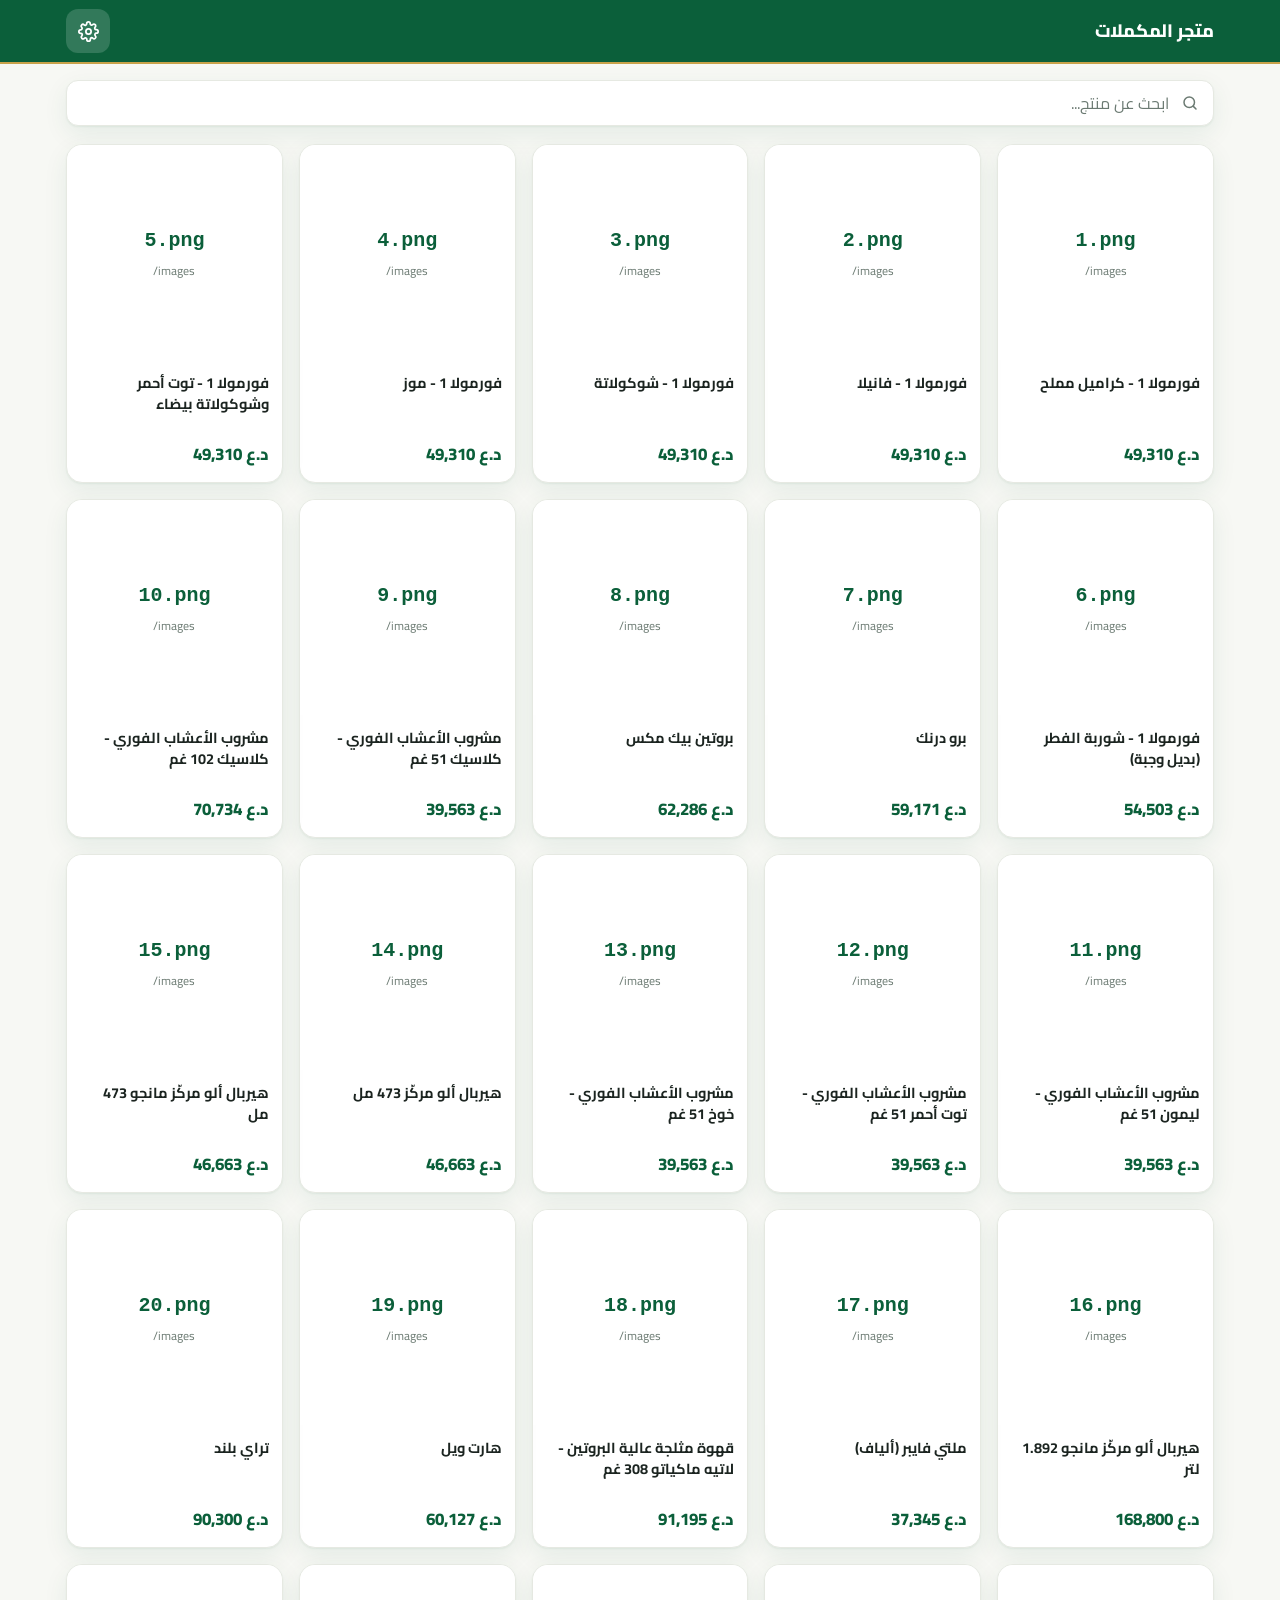
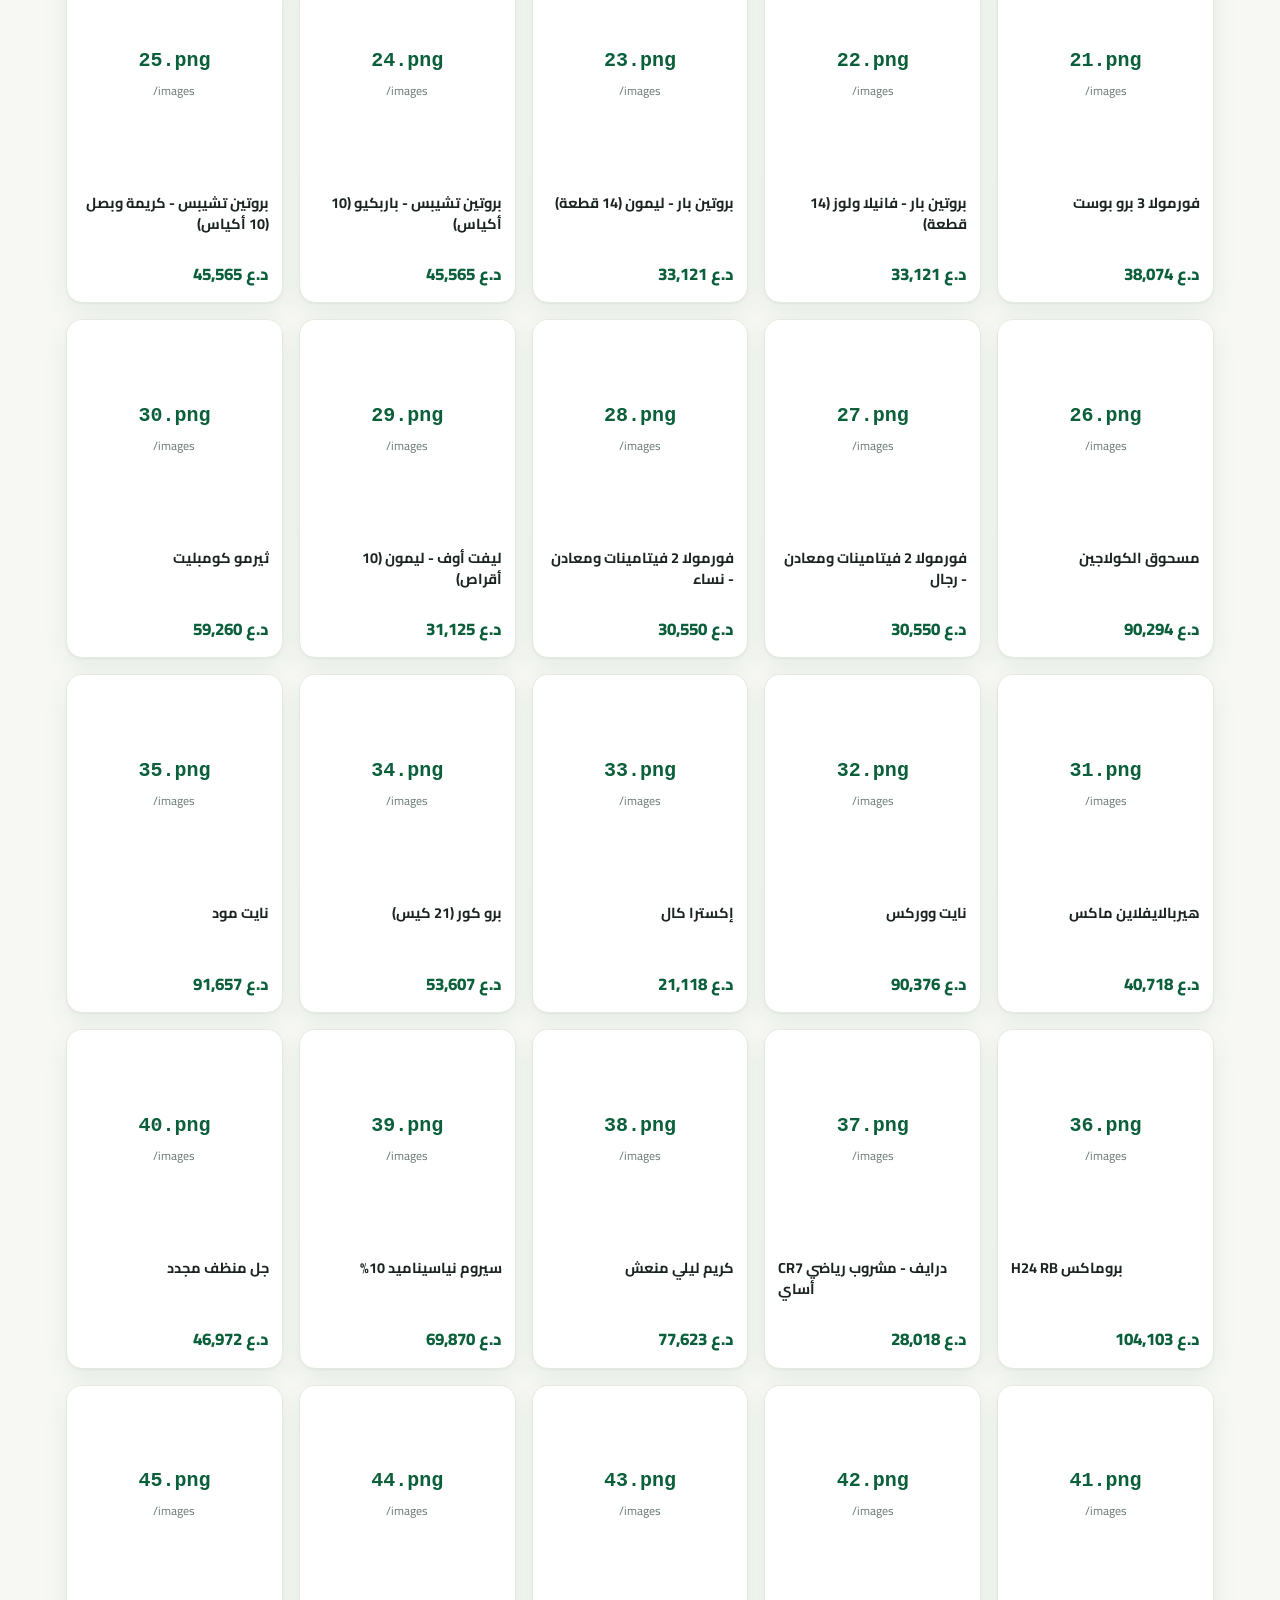
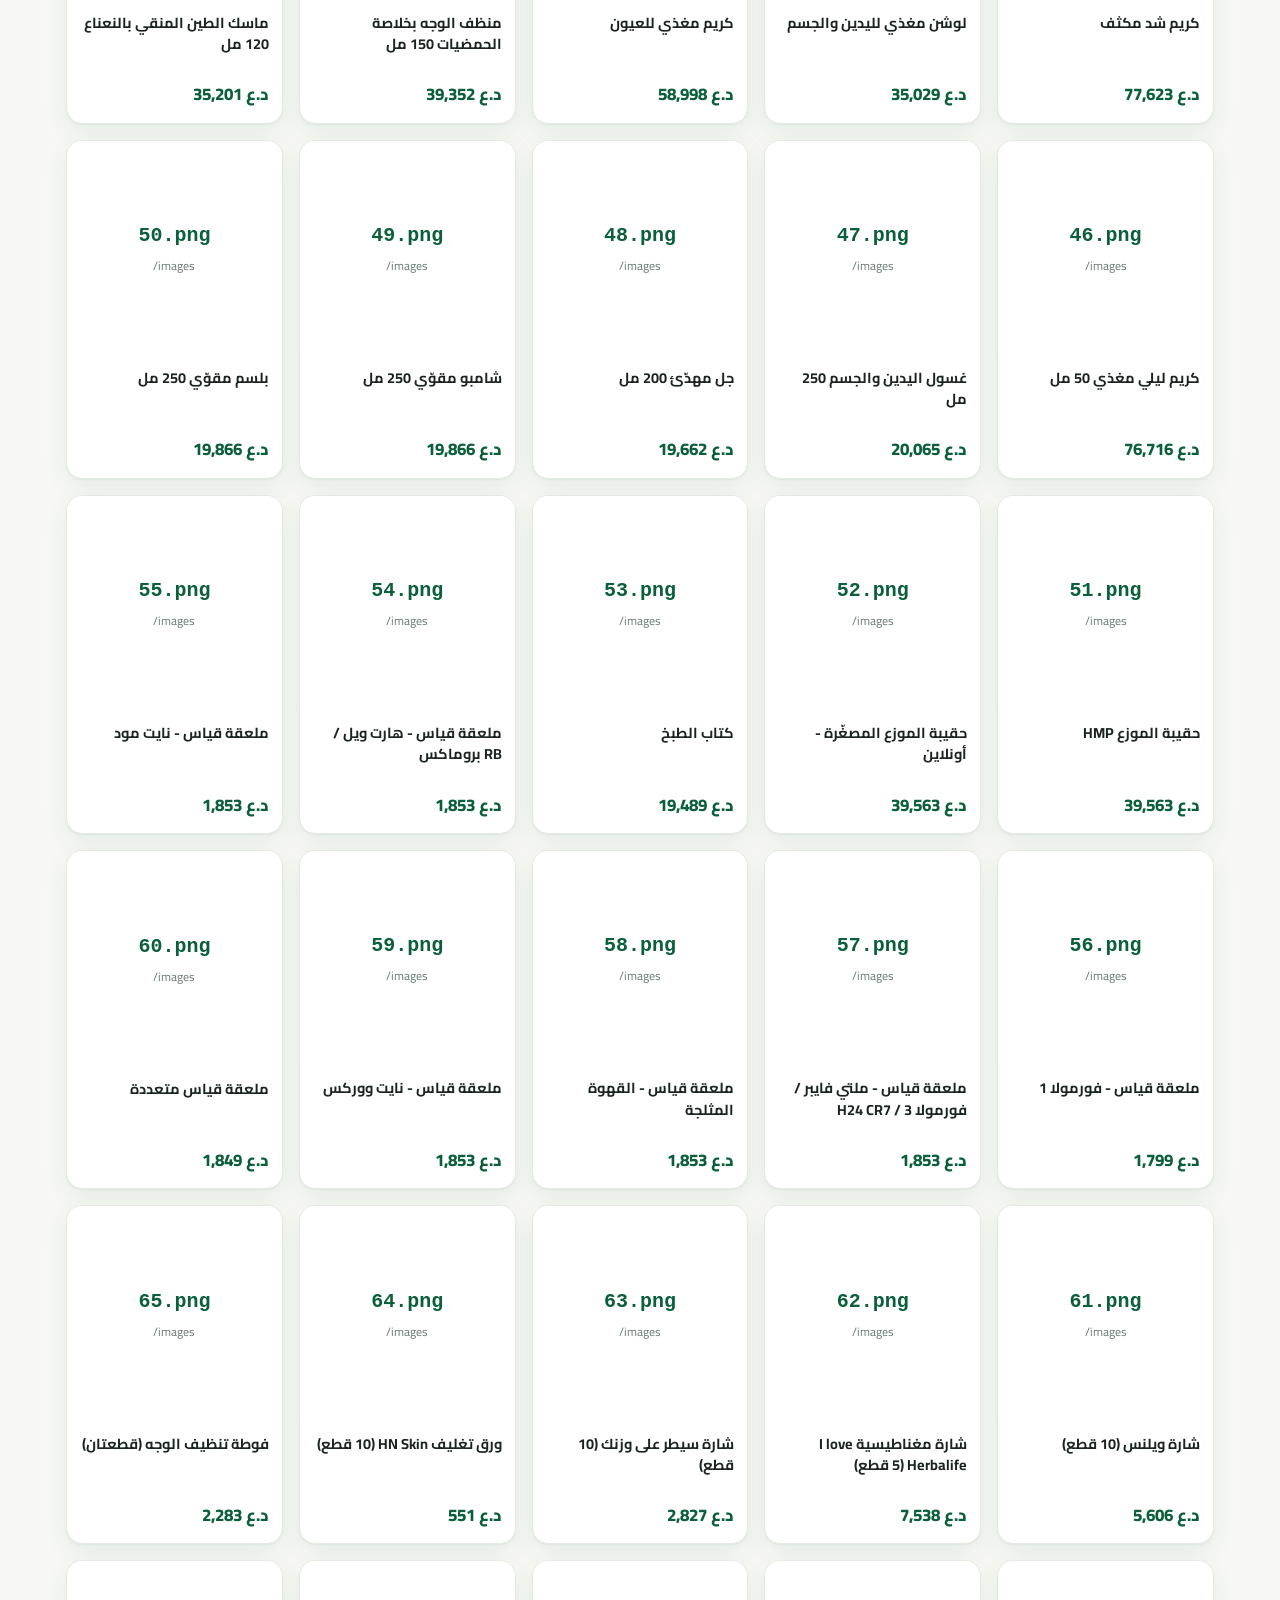
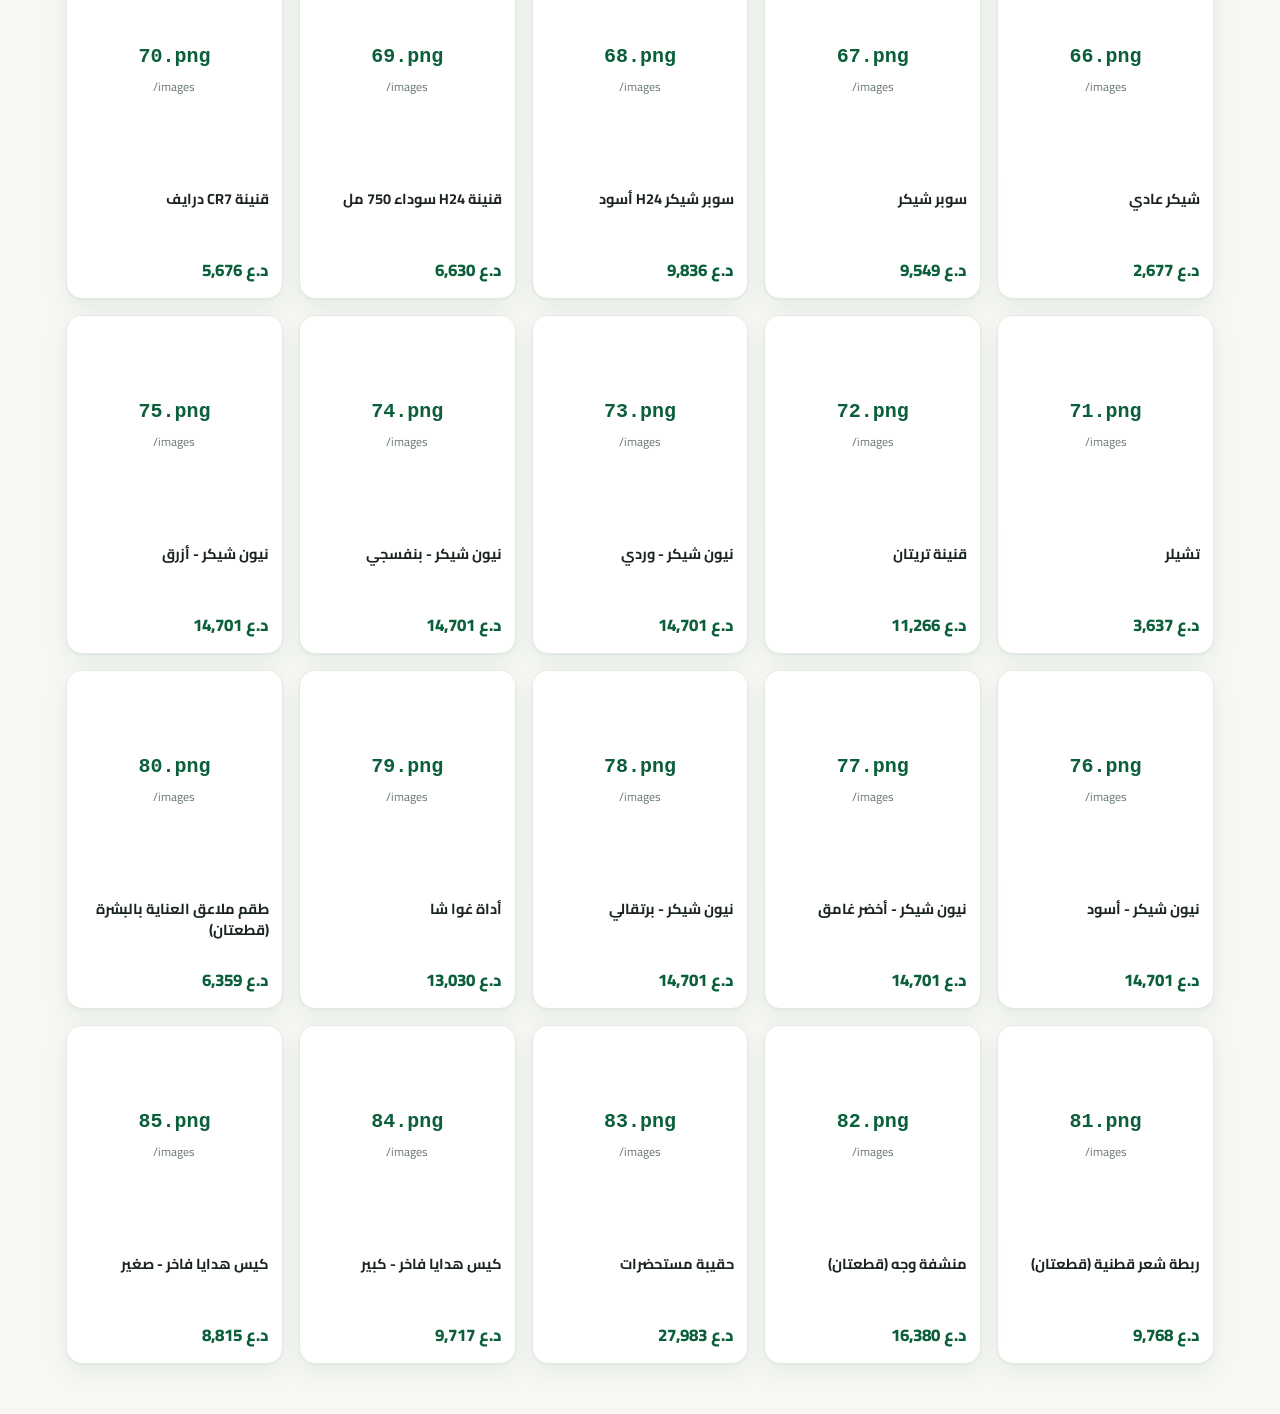
==== index.html @ b8960b28 "Add files via upload" ====
<!DOCTYPE html>
<html lang="ar" dir="rtl" data-theme="default">
<head>
<meta charset="UTF-8">
<meta name="viewport" content="width=device-width, initial-scale=1, viewport-fit=cover">
<meta name="theme-color" content="#0B5F3A">
<title>متجر المكملات</title>
<link rel="preconnect" href="https://fonts.googleapis.com">
<link rel="preconnect" href="https://fonts.gstatic.com" crossorigin>
<link href="https://fonts.googleapis.com/css2?family=Cairo:wght@400;600;800&display=swap" rel="stylesheet">

<link rel="stylesheet" href="style.css">
</head>
<body>

<header class="topbar">
  <div class="wrap topbar-in">
    <div class="brand" id="brand"></div>
    <button class="icon-btn" id="openSettings" aria-label="settings">
      <svg width="21" height="21" viewBox="0 0 24 24" fill="none" stroke="currentColor" stroke-width="2" stroke-linecap="round" stroke-linejoin="round"><circle cx="12" cy="12" r="3"/><path d="M19.4 15a1.65 1.65 0 00.33 1.82l.06.06a2 2 0 01-2.83 2.83l-.06-.06a1.65 1.65 0 00-1.82-.33 1.65 1.65 0 00-1 1.51V21a2 2 0 01-4 0v-.09a1.65 1.65 0 00-1-1.51 1.65 1.65 0 00-1.82.33l-.06.06a2 2 0 01-2.83-2.83l.06-.06a1.65 1.65 0 00.33-1.82 1.65 1.65 0 00-1.51-1H3a2 2 0 010-4h.09a1.65 1.65 0 001.51-1 1.65 1.65 0 00-.33-1.82l-.06-.06a2 2 0 012.83-2.83l.06.06a1.65 1.65 0 001.82.33h0a1.65 1.65 0 001-1.51V3a2 2 0 014 0v.09a1.65 1.65 0 001 1.51h0a1.65 1.65 0 001.82-.33l.06-.06a2 2 0 012.83 2.83l-.06.06a1.65 1.65 0 00-.33 1.82v0a1.65 1.65 0 001.51 1H21a2 2 0 010 4h-.09a1.65 1.65 0 00-1.51 1z"/></svg>
    </button>
  </div>
</header>

<main class="wrap">
  <div class="searchbar">
    <label class="searchbox">
      <svg width="18" height="18" viewBox="0 0 24 24" fill="none" stroke="currentColor" stroke-width="2" stroke-linecap="round"><circle cx="11" cy="11" r="7"/><path d="M20 20l-3.5-3.5"/></svg>
      <input type="text" id="search" autocomplete="off">
    </label>
  </div>
  <div class="grid" id="grid"></div>
</main>

<!-- الإعدادات -->
<div class="overlay" id="overlay">
  <div class="sheet" role="dialog" aria-modal="true">
    <div class="sheet-head"><h2 id="sTitle"></h2><button class="x" id="closeSettings" aria-label="close">×</button></div>

    <div class="group"><h3 id="hTheme"></h3><div class="opts" id="themeOpts"></div></div>
    <div class="group"><h3 id="hLang"></h3><div class="opts" id="langOpts"></div></div>
    <div class="group"><h3 id="hCur"></h3><div class="opts" id="curOpts"></div></div>
  </div>
</div>

<script src="app.js"></script>
</body>
</html>
---- style.css ----
/* ============================================================
   السمات (Themes): default / gold / dark
   ============================================================ */
:root, [data-theme="default"]{
  --bg:#F7F8F4;  --card:#FFFFFF; --ink:#1B2420; --muted:#6B7A72;
  --line:#E6E9E2; --accent:#0B5F3A; --price:#0B5F3A;
  --head-bg:#0B5F3A; --head-ink:#FFFFFF; --head-line:#C8A24A;
  --img-bg:#FFFFFF; --shadow:0 1px 2px rgba(11,95,58,.06),0 8px 24px rgba(11,95,58,.08);
}
[data-theme="gold"]{
  --bg:#FBF6EA;  --card:#FFFFFF; --ink:#2B2310; --muted:#8A7A52;
  --line:#EBDDB8; --accent:#B8902E; --price:#8A6A1F;
  --head-bg:linear-gradient(135deg,#E6CE8E,#C8A24A); --head-ink:#3A2C08; --head-line:#8A6A1F;
  --img-bg:#FFFDF6; --shadow:0 1px 2px rgba(138,106,31,.08),0 8px 24px rgba(138,106,31,.12);
}
[data-theme="dark"]{
  --bg:#0F1311;  --card:#1A201D; --ink:#EDEFEA; --muted:#93A099;
  --line:#2A332F; --accent:#8FD14F; --price:#8FD14F;
  --head-bg:#080B09; --head-ink:#EDEFEA; --head-line:#2A332F;
  --img-bg:#242C28; --shadow:0 1px 2px rgba(0,0,0,.4),0 8px 24px rgba(0,0,0,.35);
}
 
*{box-sizing:border-box;-webkit-tap-highlight-color:transparent}
html,body{margin:0;padding:0}
body{
  font-family:'Cairo',system-ui,-apple-system,'Segoe UI',sans-serif;
  background:var(--bg);color:var(--ink);font-size:15px;line-height:1.6;
  padding-bottom:env(safe-area-inset-bottom);transition:background .2s,color .2s;
}
button,input,select{font-family:inherit;font-size:inherit;color:inherit}
button{cursor:pointer;border:none;background:none}
.wrap{max-width:1180px;margin:0 auto;padding:0 16px}
 
/* الشريط العلوي */
.topbar{position:sticky;top:0;z-index:40;background:var(--head-bg);color:var(--head-ink);border-bottom:2px solid var(--head-line)}
.topbar-in{display:flex;align-items:center;gap:12px;height:62px}
.brand{flex:1;font-weight:800;font-size:18px;letter-spacing:-.2px}
.icon-btn{display:grid;place-items:center;width:42px;height:42px;border-radius:12px;background:rgba(255,255,255,.16);color:inherit;transition:background .15s}
.icon-btn:hover{background:rgba(255,255,255,.28)}
 
/* البحث */
.searchbar{padding:16px 0 4px}
.searchbox{display:flex;align-items:center;gap:10px;background:var(--card);border:1px solid var(--line);border-radius:12px;padding:0 14px;height:46px;box-shadow:var(--shadow)}
.searchbox input{flex:1;border:none;outline:none;background:none;height:100%;min-width:0}
.searchbox input::placeholder{color:var(--muted)}
.searchbox svg{color:var(--muted);flex:none}
 
/* الشبكة */
.grid{display:grid;grid-template-columns:repeat(2,1fr);gap:12px;padding:14px 0 50px}
@media(min-width:640px){.grid{grid-template-columns:repeat(3,1fr);gap:16px}}
@media(min-width:960px){.grid{grid-template-columns:repeat(4,1fr)}}
@media(min-width:1180px){.grid{grid-template-columns:repeat(5,1fr)}}
 
/* بطاقة المنتج */
.card{background:var(--card);border:1px solid var(--line);border-radius:16px;overflow:hidden;box-shadow:var(--shadow);display:flex;flex-direction:column}
.card-img{aspect-ratio:1;background:var(--img-bg);display:grid;place-items:center;position:relative;overflow:hidden}
.card-img img{width:100%;height:100%;object-fit:contain;padding:8px;display:block}
.noimg{display:grid;place-items:center;gap:4px;color:var(--muted);text-align:center;padding:10px}
.noimg b{font-family:ui-monospace,Menlo,monospace;font-size:20px;color:var(--accent);direction:ltr}
.noimg span{font-size:12px}
.card-body{padding:12px 13px 14px;display:flex;flex-direction:column;gap:6px;flex:1}
.card-name{margin:0;font-weight:700;font-size:14.5px;line-height:1.45;
  display:-webkit-box;-webkit-line-clamp:3;-webkit-box-orient:vertical;overflow:hidden;overflow-wrap:anywhere;min-height:4.35em}
.card-price{margin-top:auto;font-weight:800;font-size:17px;color:var(--price);direction:ltr;text-align:start}
[dir="rtl"] .card-price{text-align:right}
 
.empty{text-align:center;padding:60px 20px;color:var(--muted);grid-column:1/-1}
 
/* نافذة الإعدادات */
.overlay{position:fixed;inset:0;background:rgba(0,0,0,.5);z-index:60;display:flex;align-items:flex-end;justify-content:center;opacity:0;pointer-events:none;transition:opacity .2s}
.overlay.on{opacity:1;pointer-events:auto}
.sheet{background:var(--card);color:var(--ink);width:100%;max-width:520px;max-height:88vh;overflow-y:auto;border-radius:22px 22px 0 0;padding:20px 18px calc(22px + env(safe-area-inset-bottom));transform:translateY(40px);transition:transform .25s cubic-bezier(.3,.8,.3,1)}
.overlay.on .sheet{transform:none}
@media(min-width:640px){.overlay{align-items:center}.sheet{border-radius:22px}}
.sheet-head{display:flex;align-items:center;margin-bottom:14px}
.sheet-head h2{margin:0;flex:1;font-size:18px;font-weight:800}
.x{width:36px;height:36px;border-radius:10px;background:var(--bg);font-size:20px;font-weight:700;color:var(--muted)}
.group{margin-bottom:18px}
.group h3{margin:0 0 9px;font-size:14px;font-weight:700;color:var(--muted)}
.opts{display:flex;gap:8px;flex-wrap:wrap}
.opt{flex:1;min-width:92px;padding:11px 10px;border-radius:12px;border:2px solid var(--line);background:var(--bg);font-weight:700;font-size:14px;text-align:center;transition:border-color .15s,background .15s}
.opt:hover{border-color:var(--accent)}
.opt.on{border-color:var(--accent);background:var(--card);box-shadow:0 0 0 3px color-mix(in srgb,var(--accent) 20%,transparent)}
.swatch{display:flex;justify-content:center;gap:4px;margin-bottom:6px}
.swatch i{width:16px;height:16px;border-radius:50%;display:block;border:1px solid rgba(0,0,0,.15)}
.rates{font-size:12.5px;color:var(--muted);margin:2px 0 0}
 
@media (prefers-reduced-motion:reduce){*{transition:none !important}}
 
/* ============================================================
   📱 تحسينات الهاتف
   ============================================================ */
html{-webkit-text-size-adjust:100%;text-size-adjust:100%;overflow-x:hidden}
body{overflow-x:hidden;min-height:100vh;min-height:100dvh}
img{max-width:100%}
.wrap{padding-inline:max(16px,env(safe-area-inset-left),env(safe-area-inset-right))}
.topbar{padding-top:env(safe-area-inset-top)}
.searchbox input{font-size:16px}
.icon-btn{width:44px;height:44px;touch-action:manipulation}
.opt,.x{touch-action:manipulation;min-height:44px}
@media(max-width:400px){
  .wrap{padding-inline:max(12px,env(safe-area-inset-left),env(safe-area-inset-right))}
  .topbar-in{height:56px}
  .brand{font-size:16px}
  .grid{gap:10px;padding-top:12px}
  .card{border-radius:14px}
  .card-body{padding:10px 10px 12px}
  .card-name{font-size:13.5px}
  .card-price{font-size:15.5px}
  .opt{min-width:calc(50% - 4px)}
}
@media(max-width:340px){.grid{grid-template-columns:1fr}}
.sheet{max-height:85vh;max-height:85dvh;overscroll-behavior:contain;-webkit-overflow-scrolling:touch}
body.lock{overflow:hidden}
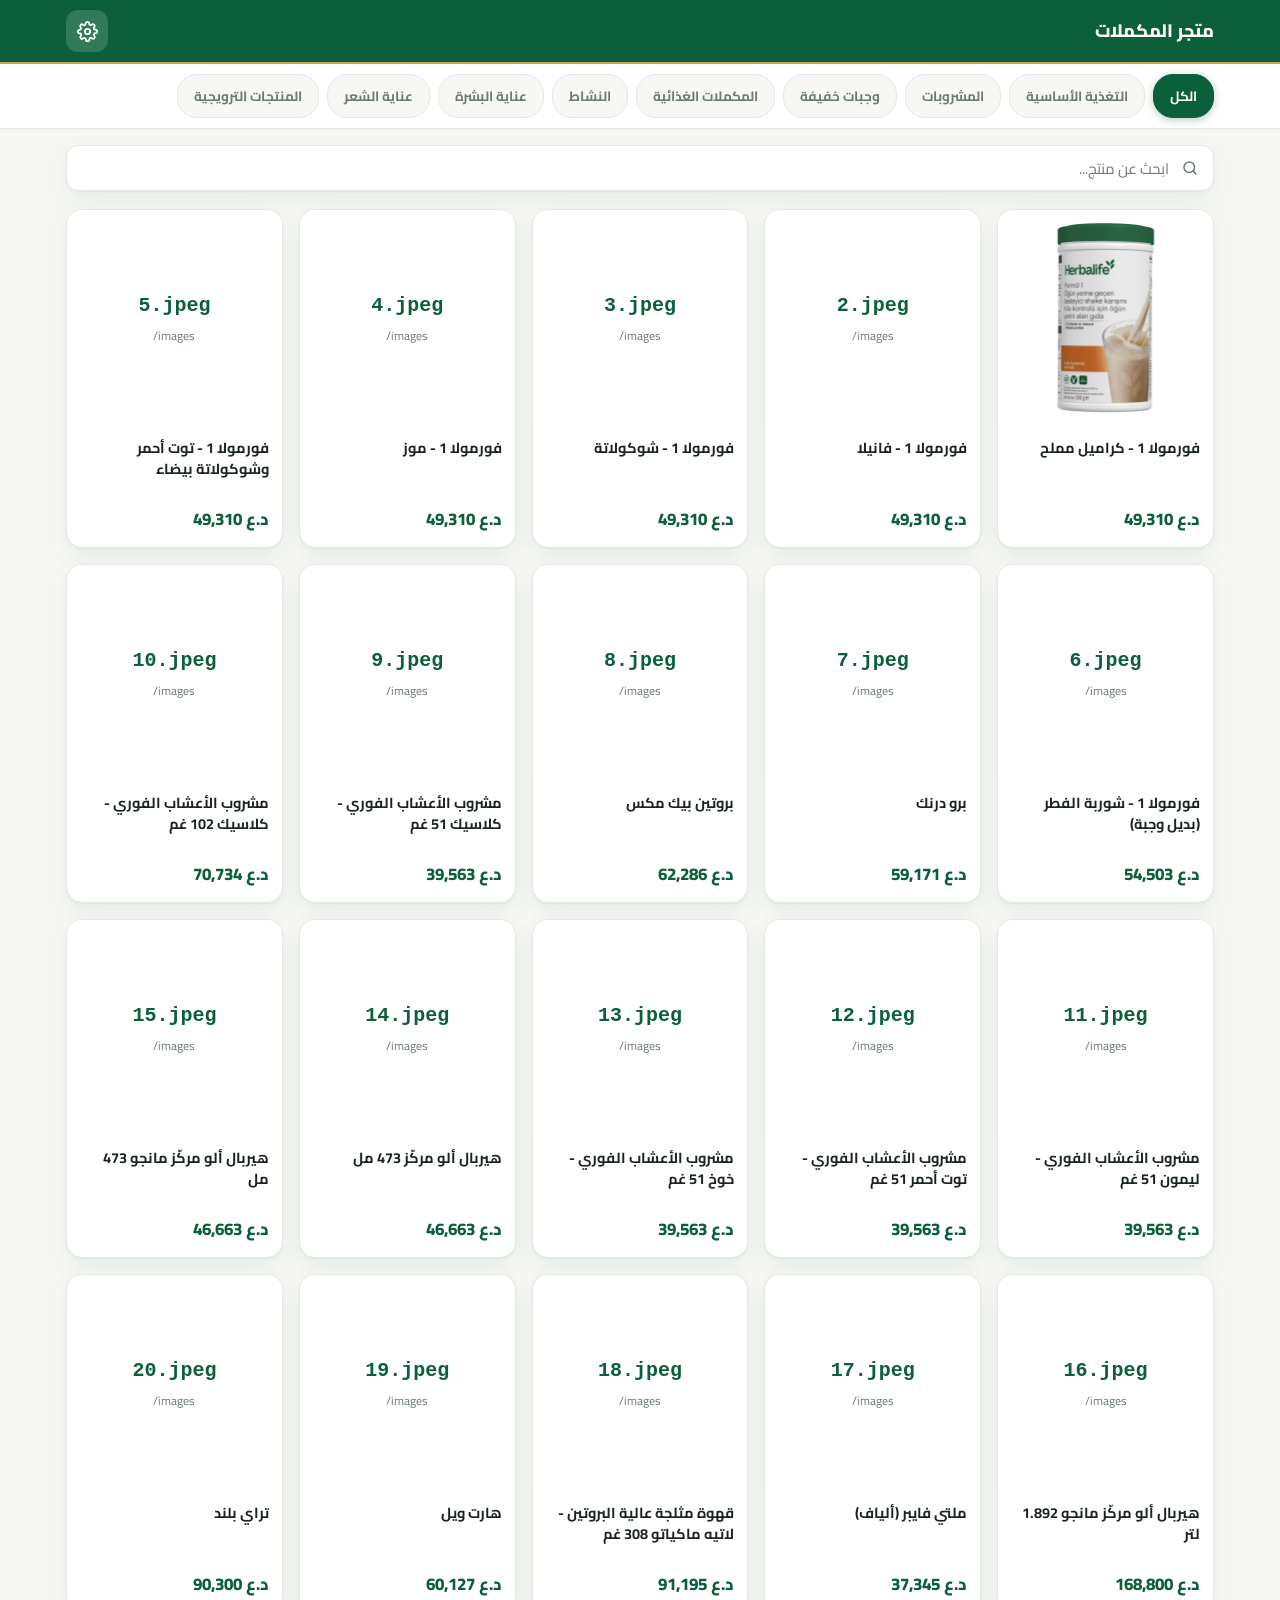
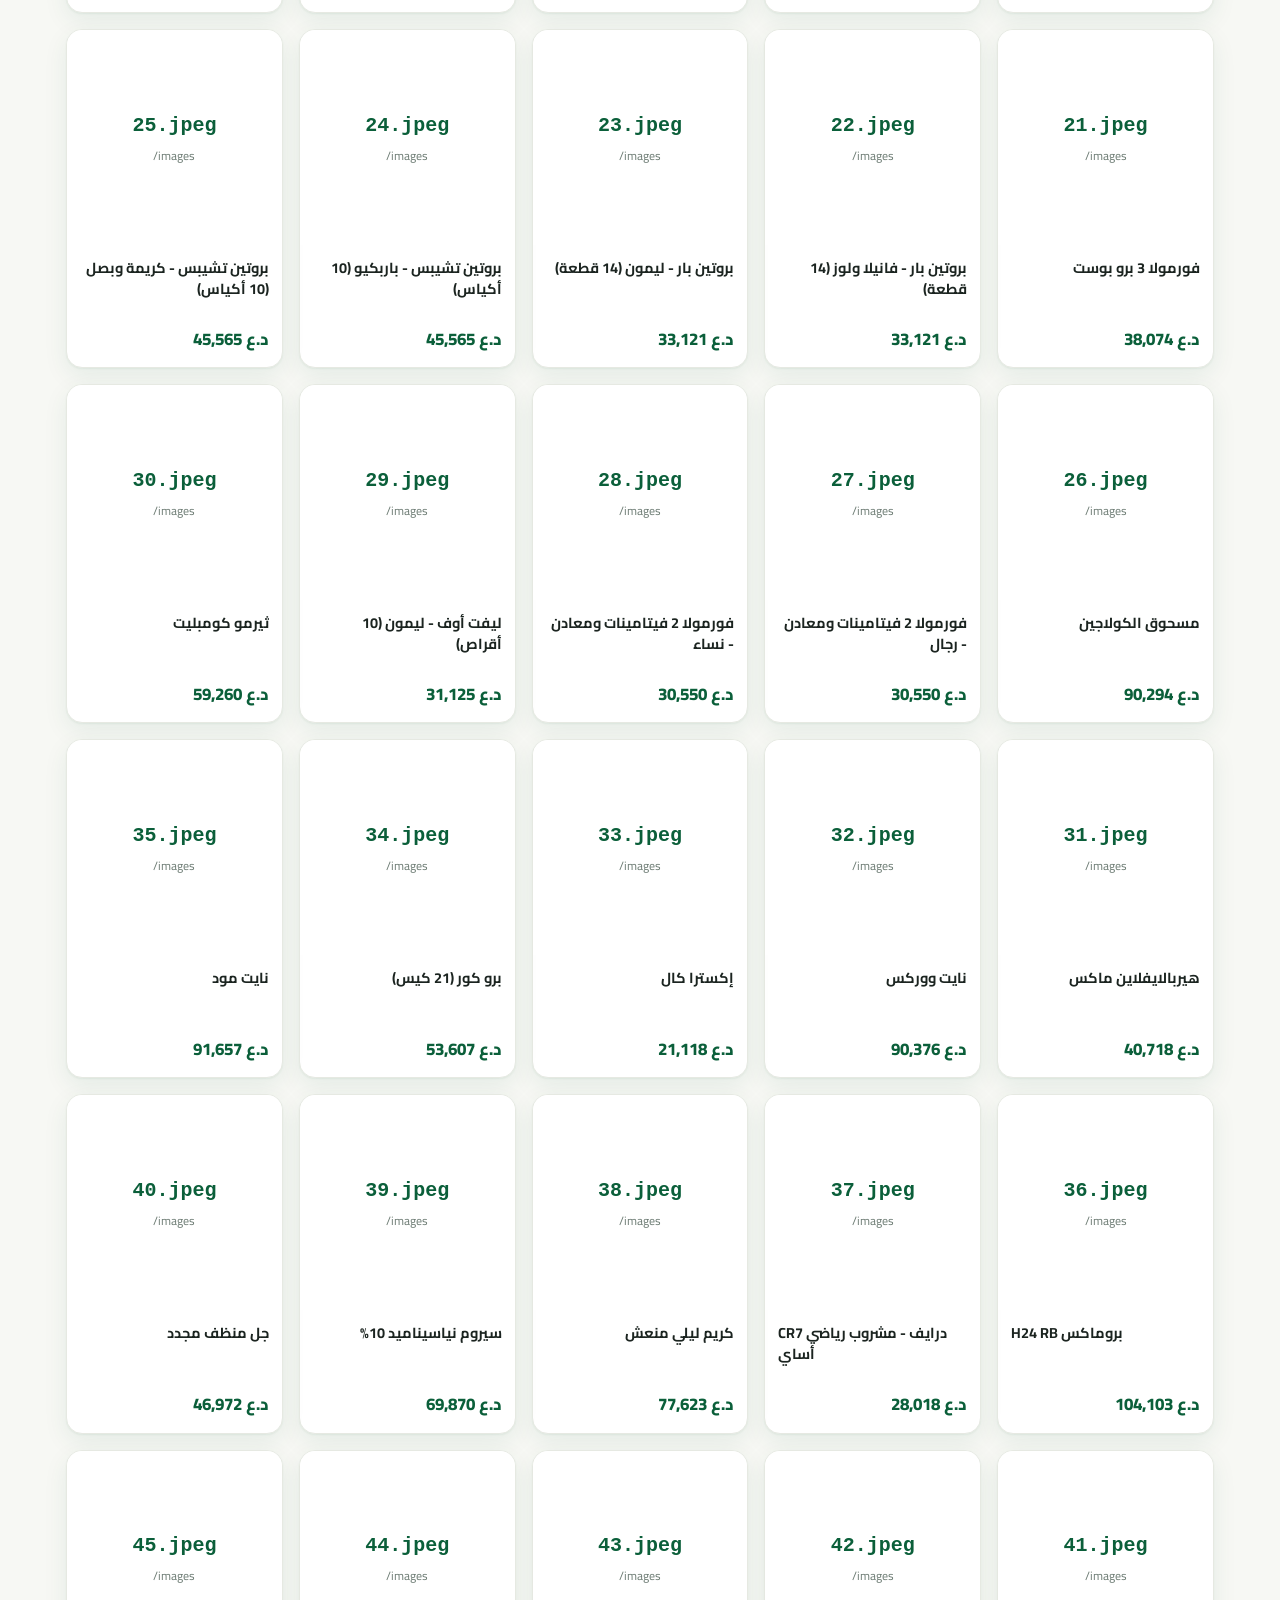
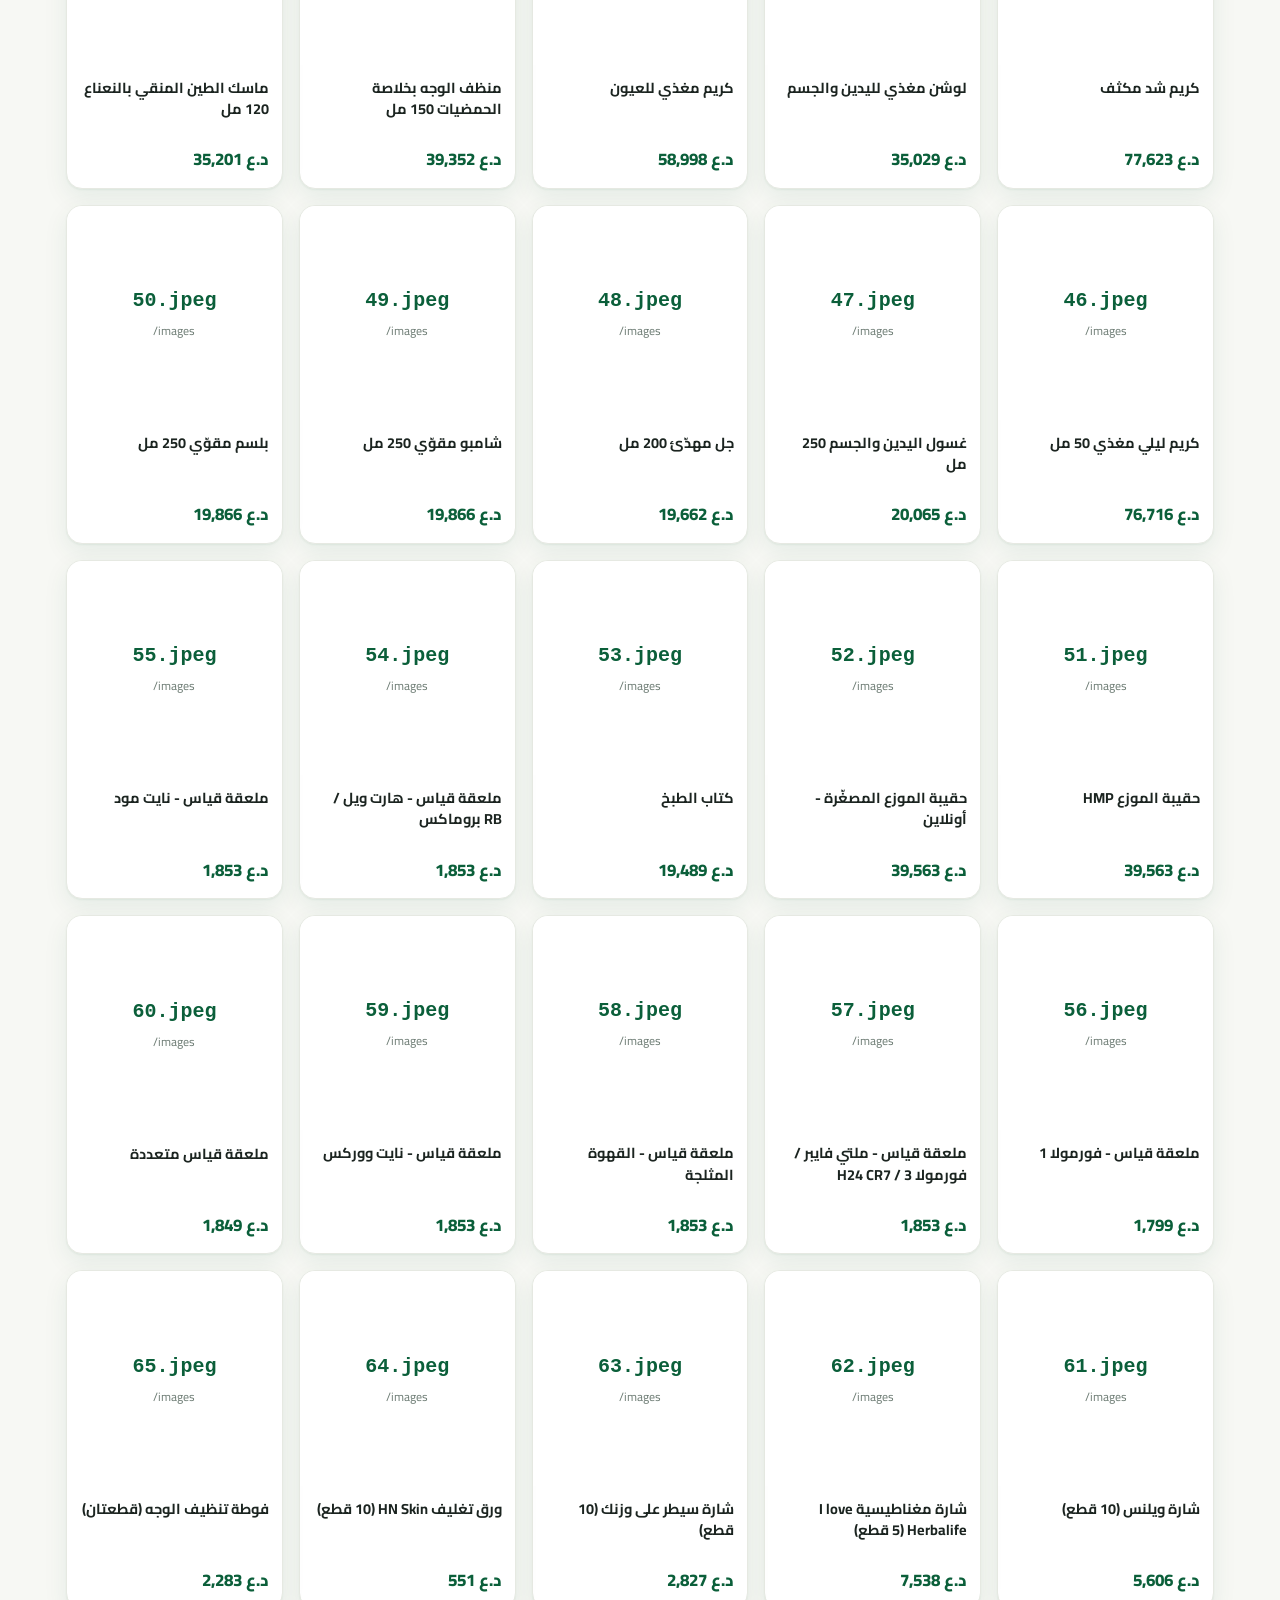
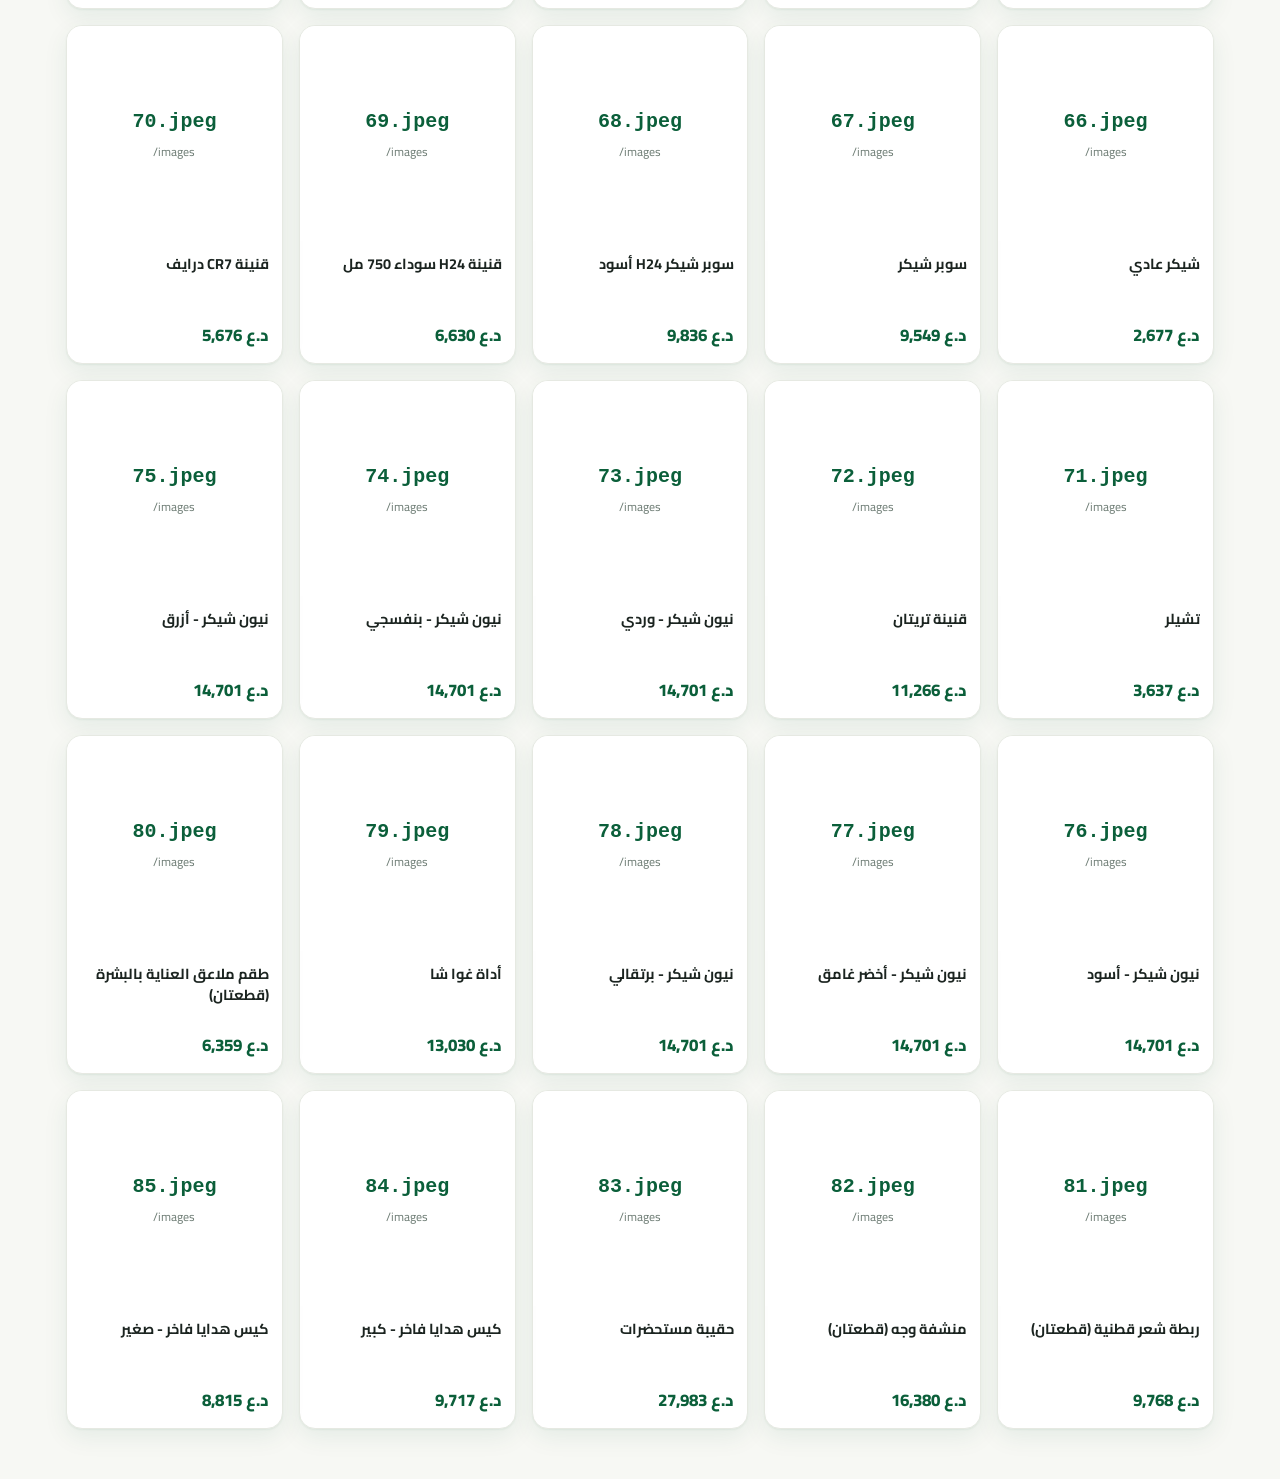
==== commit 4be7caa1: "Add files via upload" ====
--- a/index.html
+++ b/index.html
@@ -1,48 +1,51 @@
-<!DOCTYPE html>
-<html lang="ar" dir="rtl" data-theme="default">
-<head>
-<meta charset="UTF-8">
-<meta name="viewport" content="width=device-width, initial-scale=1, viewport-fit=cover">
-<meta name="theme-color" content="#0B5F3A">
-<title>متجر المكملات</title>
-<link rel="preconnect" href="https://fonts.googleapis.com">
-<link rel="preconnect" href="https://fonts.gstatic.com" crossorigin>
-<link href="https://fonts.googleapis.com/css2?family=Cairo:wght@400;600;800&display=swap" rel="stylesheet">
-
-<link rel="stylesheet" href="style.css">
-</head>
-<body>
-
-<header class="topbar">
-  <div class="wrap topbar-in">
-    <div class="brand" id="brand"></div>
-    <button class="icon-btn" id="openSettings" aria-label="settings">
-      <svg width="21" height="21" viewBox="0 0 24 24" fill="none" stroke="currentColor" stroke-width="2" stroke-linecap="round" stroke-linejoin="round"><circle cx="12" cy="12" r="3"/><path d="M19.4 15a1.65 1.65 0 00.33 1.82l.06.06a2 2 0 01-2.83 2.83l-.06-.06a1.65 1.65 0 00-1.82-.33 1.65 1.65 0 00-1 1.51V21a2 2 0 01-4 0v-.09a1.65 1.65 0 00-1-1.51 1.65 1.65 0 00-1.82.33l-.06.06a2 2 0 01-2.83-2.83l.06-.06a1.65 1.65 0 00.33-1.82 1.65 1.65 0 00-1.51-1H3a2 2 0 010-4h.09a1.65 1.65 0 001.51-1 1.65 1.65 0 00-.33-1.82l-.06-.06a2 2 0 012.83-2.83l.06.06a1.65 1.65 0 001.82.33h0a1.65 1.65 0 001-1.51V3a2 2 0 014 0v.09a1.65 1.65 0 001 1.51h0a1.65 1.65 0 001.82-.33l.06-.06a2 2 0 012.83 2.83l-.06.06a1.65 1.65 0 00-.33 1.82v0a1.65 1.65 0 001.51 1H21a2 2 0 010 4h-.09a1.65 1.65 0 00-1.51 1z"/></svg>
-    </button>
-  </div>
-</header>
-
-<main class="wrap">
-  <div class="searchbar">
-    <label class="searchbox">
-      <svg width="18" height="18" viewBox="0 0 24 24" fill="none" stroke="currentColor" stroke-width="2" stroke-linecap="round"><circle cx="11" cy="11" r="7"/><path d="M20 20l-3.5-3.5"/></svg>
-      <input type="text" id="search" autocomplete="off">
-    </label>
-  </div>
-  <div class="grid" id="grid"></div>
-</main>
-
-<!-- الإعدادات -->
-<div class="overlay" id="overlay">
-  <div class="sheet" role="dialog" aria-modal="true">
-    <div class="sheet-head"><h2 id="sTitle"></h2><button class="x" id="closeSettings" aria-label="close">×</button></div>
-
-    <div class="group"><h3 id="hTheme"></h3><div class="opts" id="themeOpts"></div></div>
-    <div class="group"><h3 id="hLang"></h3><div class="opts" id="langOpts"></div></div>
-    <div class="group"><h3 id="hCur"></h3><div class="opts" id="curOpts"></div></div>
-  </div>
-</div>
-
-<script src="app.js"></script>
-</body>
-</html>
+<!DOCTYPE html>
+<html lang="ar" dir="rtl" data-theme="default">
+<head>
+<meta charset="UTF-8">
+<meta name="viewport" content="width=device-width, initial-scale=1, viewport-fit=cover">
+<meta name="theme-color" content="#0B5F3A">
+<title>متجر المكملات</title>
+<link rel="preconnect" href="https://fonts.googleapis.com">
+<link rel="preconnect" href="https://fonts.gstatic.com" crossorigin>
+<link href="https://fonts.googleapis.com/css2?family=Cairo:wght@400;600;800&display=swap" rel="stylesheet">
+<link rel="stylesheet" href="style.css">
+</head>
+<body>
+
+<header class="topbar">
+  <div class="wrap topbar-in">
+    <div class="brand" id="brand"></div>
+    <button class="icon-btn" id="openSettings" aria-label="settings">
+      <svg width="21" height="21" viewBox="0 0 24 24" fill="none" stroke="currentColor" stroke-width="2" stroke-linecap="round" stroke-linejoin="round"><circle cx="12" cy="12" r="3"/><path d="M19.4 15a1.65 1.65 0 00.33 1.82l.06.06a2 2 0 01-2.83 2.83l-.06-.06a1.65 1.65 0 00-1.82-.33 1.65 1.65 0 00-1 1.51V21a2 2 0 01-4 0v-.09a1.65 1.65 0 00-1-1.51 1.65 1.65 0 00-1.82.33l-.06.06a2 2 0 01-2.83-2.83l.06-.06a1.65 1.65 0 00.33-1.82 1.65 1.65 0 00-1.51-1H3a2 2 0 010-4h.09a1.65 1.65 0 001.51-1 1.65 1.65 0 00-.33-1.82l-.06-.06a2 2 0 012.83-2.83l.06.06a1.65 1.65 0 001.82.33h0a1.65 1.65 0 001-1.51V3a2 2 0 014 0v.09a1.65 1.65 0 001 1.51h0a1.65 1.65 0 001.82-.33l.06-.06a2 2 0 012.83 2.83l-.06.06a1.65 1.65 0 00-.33 1.82v0a1.65 1.65 0 001.51 1H21a2 2 0 010 4h-.09a1.65 1.65 0 00-1.51 1z"/></svg>
+    </button>
+  </div>
+</header>
+
+<!-- شريط الأقسام العلوي -->
+<nav class="cat-bar">
+  <div class="wrap cat-scroll" id="catBar"></div>
+</nav>
+
+<main class="wrap">
+  <div class="searchbar">
+    <label class="searchbox">
+      <svg width="18" height="18" viewBox="0 0 24 24" fill="none" stroke="currentColor" stroke-width="2" stroke-linecap="round"><circle cx="11" cy="11" r="7"/><path d="M20 20l-3.5-3.5"/></svg>
+      <input type="text" id="search" autocomplete="off">
+    </label>
+  </div>
+  <div class="grid" id="grid"></div>
+</main>
+
+<!-- الإعدادات -->
+<div class="overlay" id="overlay">
+  <div class="sheet" role="dialog" aria-modal="true">
+    <div class="sheet-head"><h2 id="sTitle"></h2><button class="x" id="closeSettings" aria-label="close">×</button></div>
+    <div class="group"><h3 id="hTheme"></h3><div class="opts" id="themeOpts"></div></div>
+    <div class="group"><h3 id="hLang"></h3><div class="opts" id="langOpts"></div></div>
+    <div class="group"><h3 id="hCur"></h3><div class="opts" id="curOpts"></div></div>
+  </div>
+</div>
+
+<script src="app.js"></script>
+</body>
+</html>
--- a/style.css
+++ b/style.css
@@ -1,6 +1,3 @@
-/* ============================================================
-   السمات (Themes): default / gold / dark
-   ============================================================ */
 :root, [data-theme="default"]{
   --bg:#F7F8F4;  --card:#FFFFFF; --ink:#1B2420; --muted:#6B7A72;
   --line:#E6E9E2; --accent:#0B5F3A; --price:#0B5F3A;
@@ -37,6 +34,14 @@
 .brand{flex:1;font-weight:800;font-size:18px;letter-spacing:-.2px}
 .icon-btn{display:grid;place-items:center;width:42px;height:42px;border-radius:12px;background:rgba(255,255,255,.16);color:inherit;transition:background .15s}
 .icon-btn:hover{background:rgba(255,255,255,.28)}
+
+/* شريط الأقسام (التبويبات) */
+.cat-bar{background:var(--card);border-bottom:1px solid var(--line);position:sticky;top:62px;z-index:35;box-shadow:0 2px 4px rgba(0,0,0,.03)}
+.cat-scroll{display:flex;gap:8px;overflow-x:auto;padding:10px 16px;scrollbar-width:none}
+.cat-scroll::-webkit-scrollbar{display:none}
+.cat-btn{padding:8px 16px;border-radius:20px;background:var(--bg);color:var(--muted);font-weight:700;font-size:13.5px;white-space:nowrap;border:1px solid var(--line);transition:all .15s}
+.cat-btn:hover{border-color:var(--accent);color:var(--accent)}
+.cat-btn.active{background:var(--accent);color:#fff;border-color:var(--accent);box-shadow:0 2px 8px color-mix(in srgb,var(--accent) 30%,transparent)}
  
 /* البحث */
 .searchbar{padding:16px 0 4px}
@@ -59,8 +64,7 @@
 .noimg b{font-family:ui-monospace,Menlo,monospace;font-size:20px;color:var(--accent);direction:ltr}
 .noimg span{font-size:12px}
 .card-body{padding:12px 13px 14px;display:flex;flex-direction:column;gap:6px;flex:1}
-.card-name{margin:0;font-weight:700;font-size:14.5px;line-height:1.45;
-  display:-webkit-box;-webkit-line-clamp:3;-webkit-box-orient:vertical;overflow:hidden;overflow-wrap:anywhere;min-height:4.35em}
+.card-name{margin:0;font-weight:700;font-size:14.5px;line-height:1.45;display:-webkit-box;-webkit-line-clamp:3;-webkit-box-orient:vertical;overflow:hidden;overflow-wrap:anywhere;min-height:4.35em}
 .card-price{margin-top:auto;font-weight:800;font-size:17px;color:var(--price);direction:ltr;text-align:start}
 [dir="rtl"] .card-price{text-align:right}
  
@@ -83,33 +87,5 @@
 .opt.on{border-color:var(--accent);background:var(--card);box-shadow:0 0 0 3px color-mix(in srgb,var(--accent) 20%,transparent)}
 .swatch{display:flex;justify-content:center;gap:4px;margin-bottom:6px}
 .swatch i{width:16px;height:16px;border-radius:50%;display:block;border:1px solid rgba(0,0,0,.15)}
-.rates{font-size:12.5px;color:var(--muted);margin:2px 0 0}
  
-@media (prefers-reduced-motion:reduce){*{transition:none !important}}
- 
-/* ============================================================
-   📱 تحسينات الهاتف
-   ============================================================ */
-html{-webkit-text-size-adjust:100%;text-size-adjust:100%;overflow-x:hidden}
-body{overflow-x:hidden;min-height:100vh;min-height:100dvh}
-img{max-width:100%}
-.wrap{padding-inline:max(16px,env(safe-area-inset-left),env(safe-area-inset-right))}
-.topbar{padding-top:env(safe-area-inset-top)}
-.searchbox input{font-size:16px}
-.icon-btn{width:44px;height:44px;touch-action:manipulation}
-.opt,.x{touch-action:manipulation;min-height:44px}
-@media(max-width:400px){
-  .wrap{padding-inline:max(12px,env(safe-area-inset-left),env(safe-area-inset-right))}
-  .topbar-in{height:56px}
-  .brand{font-size:16px}
-  .grid{gap:10px;padding-top:12px}
-  .card{border-radius:14px}
-  .card-body{padding:10px 10px 12px}
-  .card-name{font-size:13.5px}
-  .card-price{font-size:15.5px}
-  .opt{min-width:calc(50% - 4px)}
-}
-@media(max-width:340px){.grid{grid-template-columns:1fr}}
-.sheet{max-height:85vh;max-height:85dvh;overscroll-behavior:contain;-webkit-overflow-scrolling:touch}
-body.lock{overflow:hidden}
- +@media (prefers-reduced-motion:reduce){*{transition:none !important}}
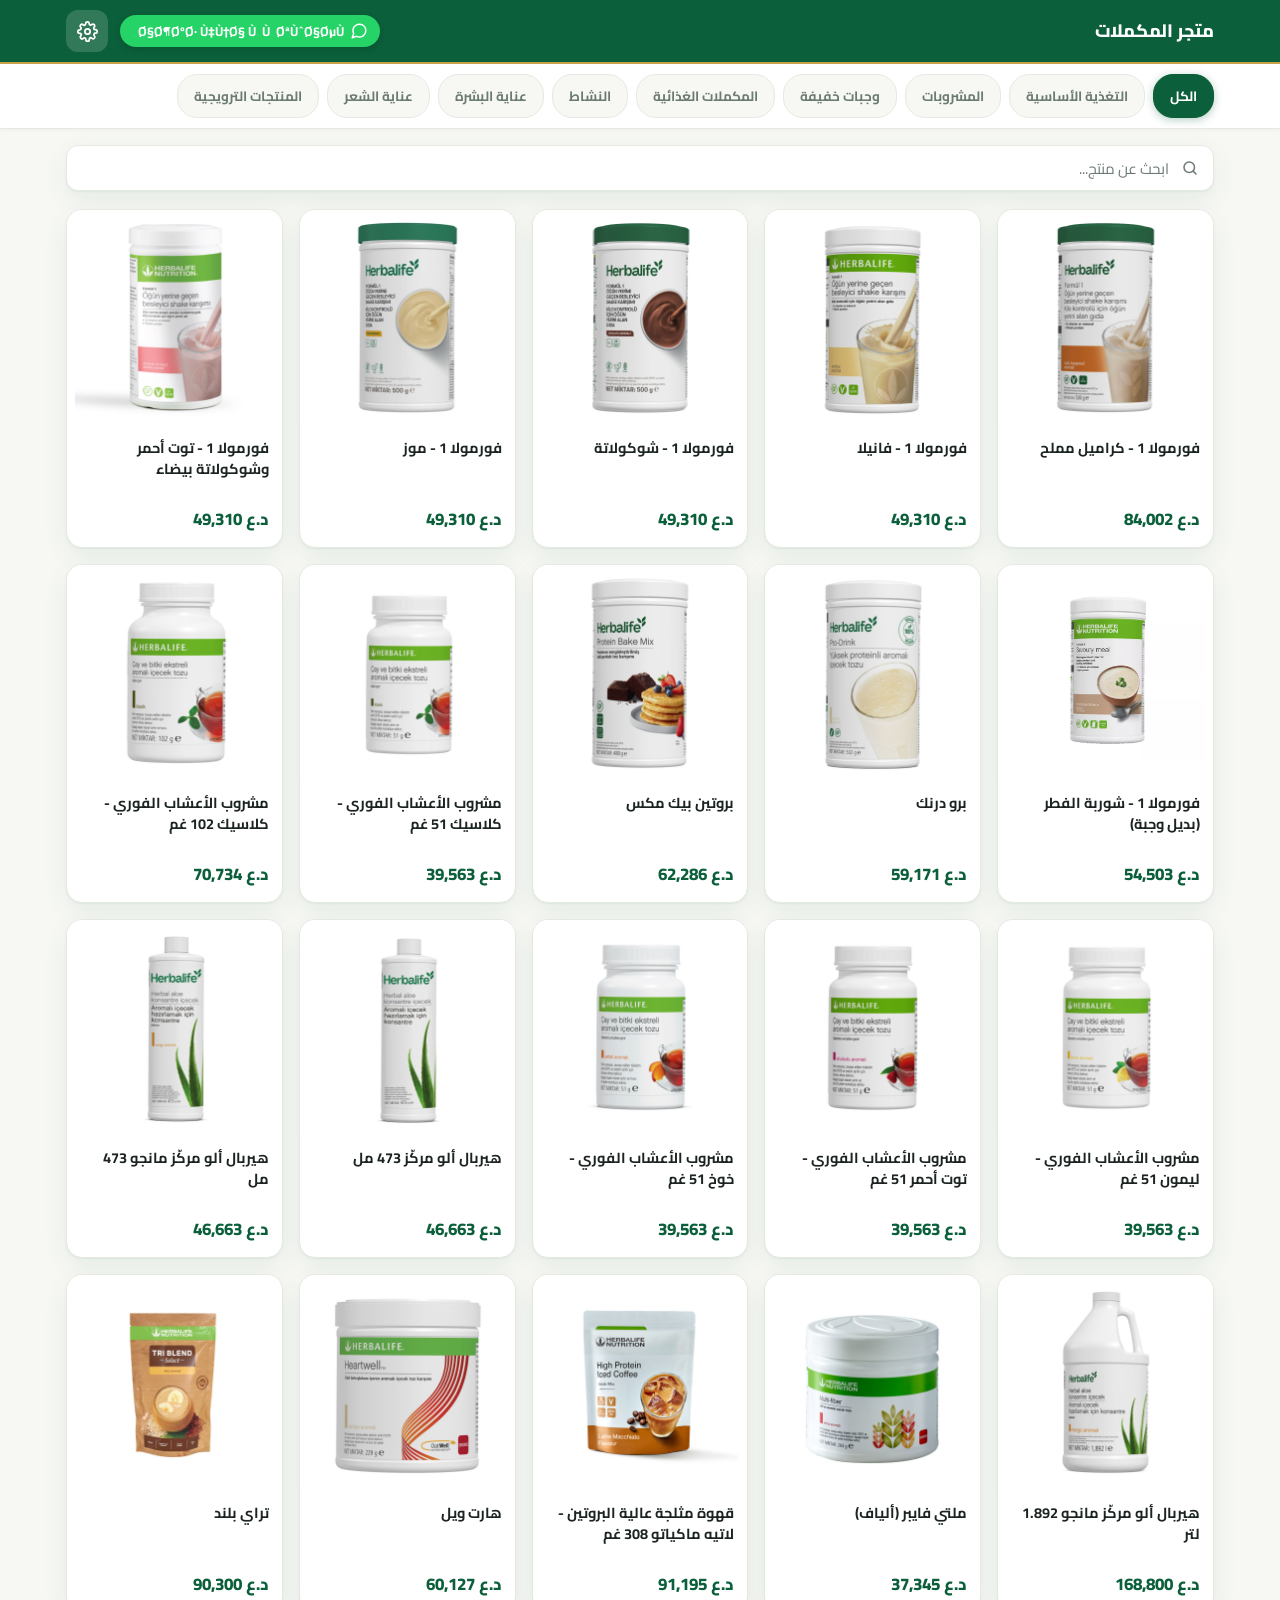
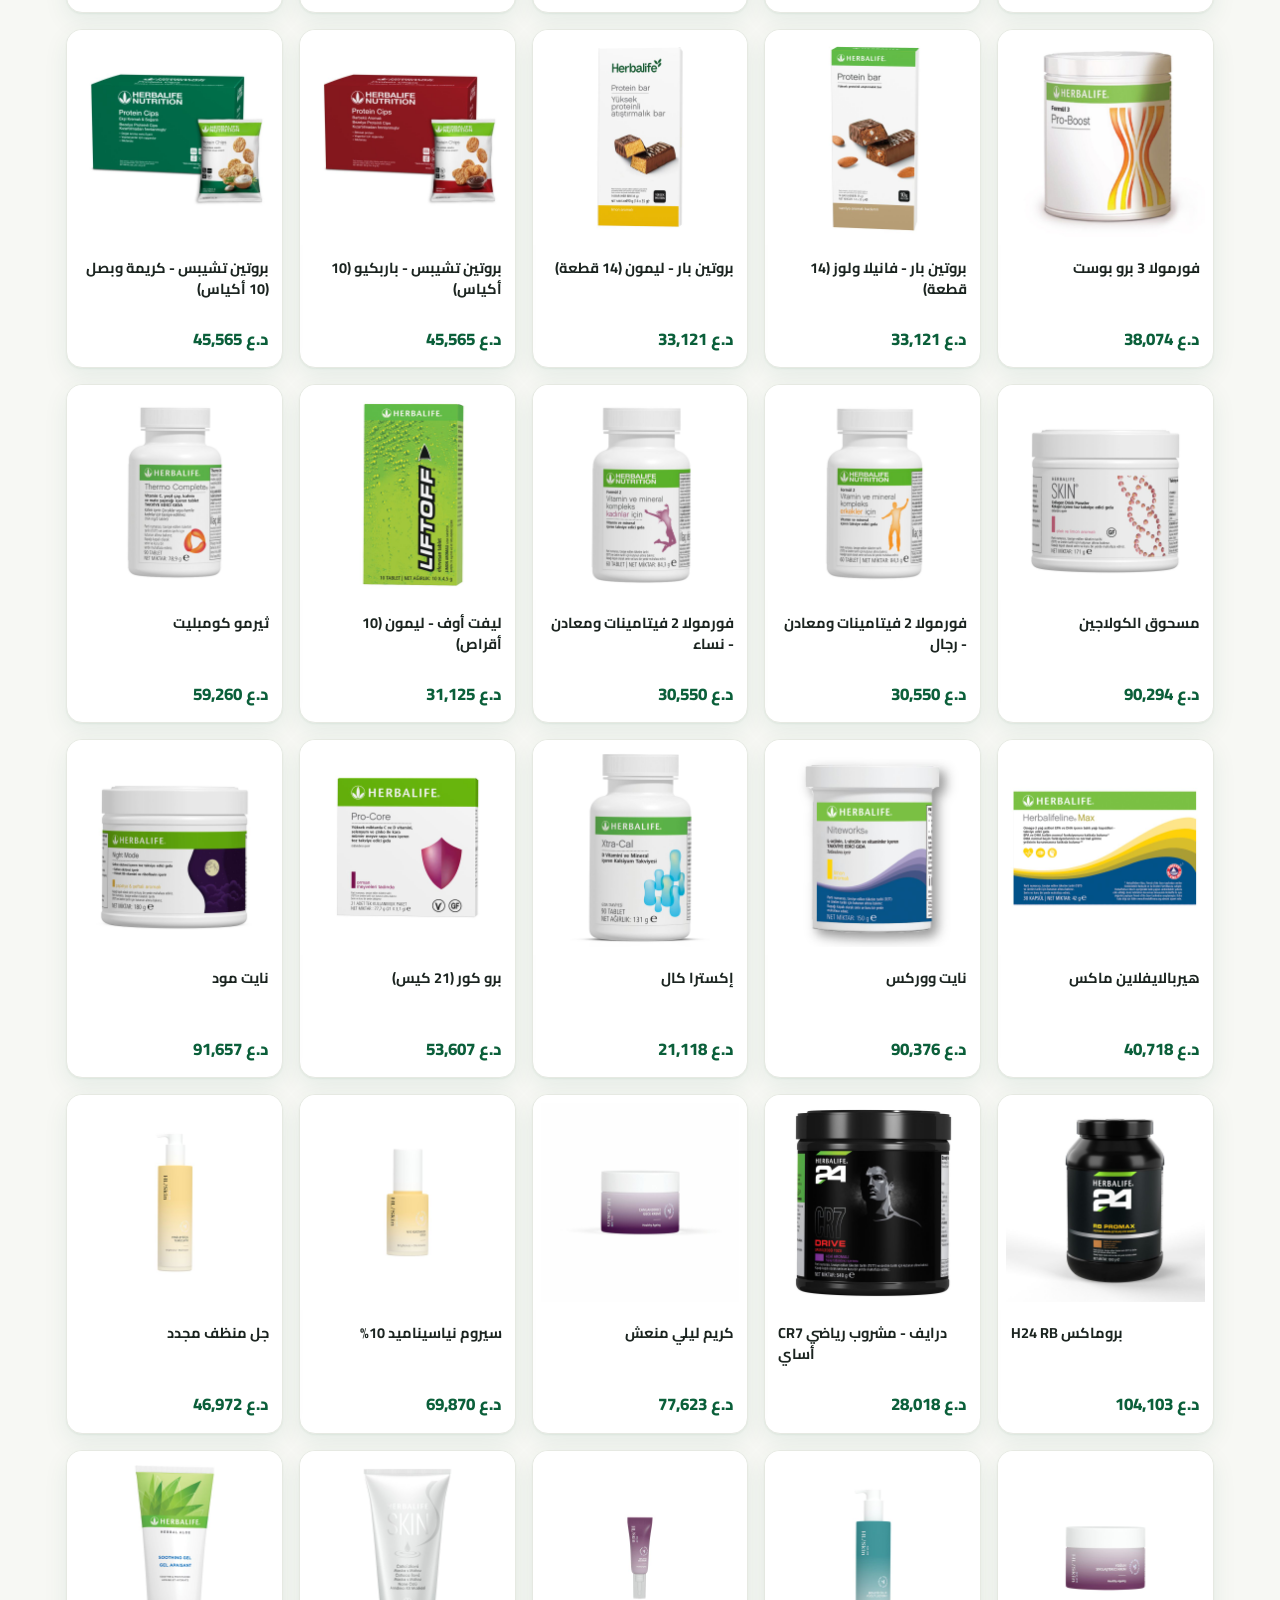
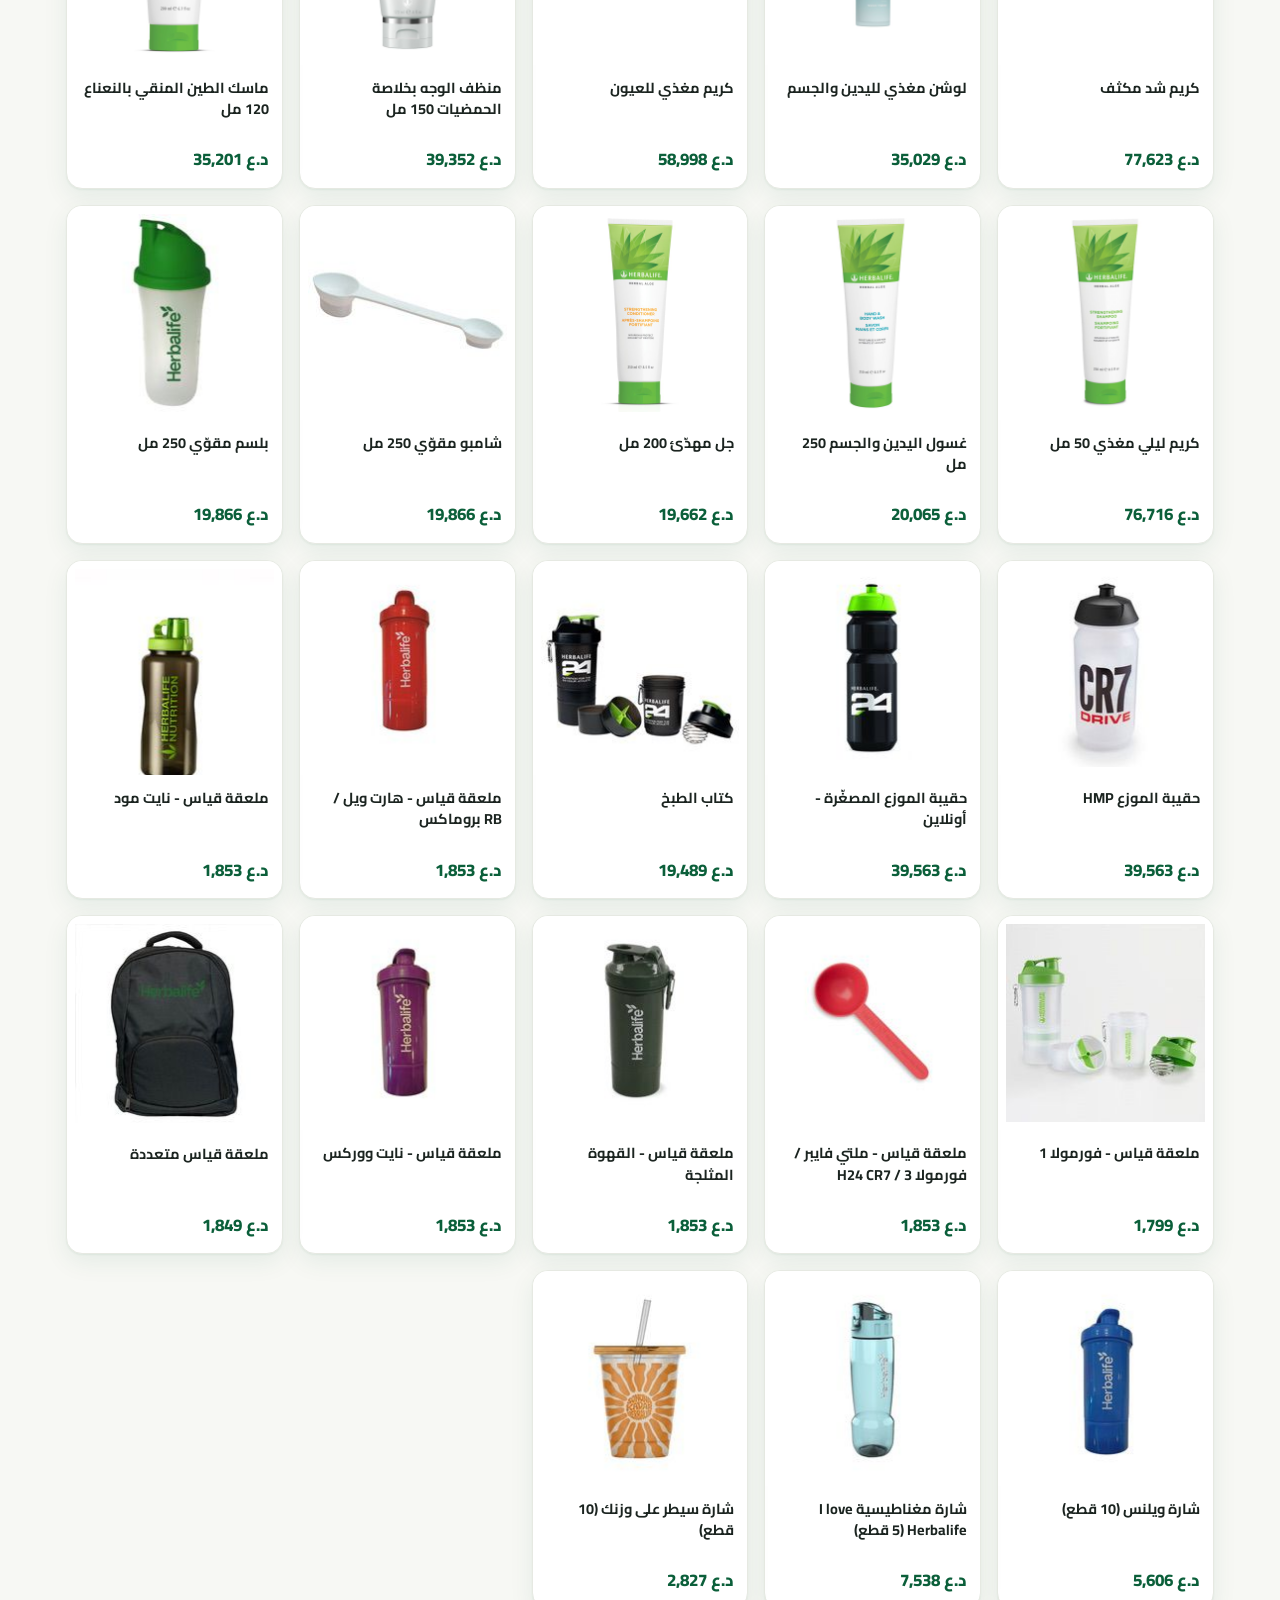
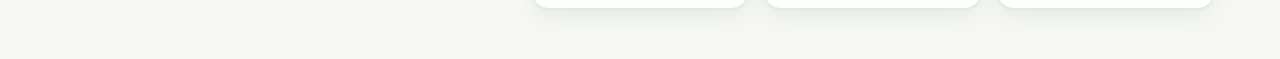
==== commit f0ad50b7: "Add files via upload" ====
--- a/index.html
+++ b/index.html
@@ -1,6 +1,7 @@
 <!DOCTYPE html>
 <html lang="ar" dir="rtl" data-theme="default">
 <head>
+<link rel="icon" type=""
 <meta charset="UTF-8">
 <meta name="viewport" content="width=device-width, initial-scale=1, viewport-fit=cover">
 <meta name="theme-color" content="#0B5F3A">
@@ -15,6 +16,15 @@
 <header class="topbar">
   <div class="wrap topbar-in">
     <div class="brand" id="brand"></div>
+    
+    <!-- زر التواصل عبر الواتساب -->
+    <a href="https://wa.me/905382067076" target="_blank" class="whatsapp-btn">
+      <svg width="18" height="18" viewBox="0 0 24 24" fill="none" stroke="currentColor" stroke-width="2" stroke-linecap="round" stroke-linejoin="round">
+        <path d="M21 11.5a8.38 8.38 0 0 1-.9 3.8 8.5 8.5 0 0 1-7.6 4.7 8.38 8.38 0 0 1-3.8-.9L3 21l1.9-5.7a8.38 8.38 0 0 1-.9-3.8 8.5 8.5 0 0 1 4.7-7.6 8.38 8.38 0 0 1 3.8-.9h.5a8.48 8.48 0 0 1 8 8v.5z"/>
+      </svg>
+      <span>اضغط هنا للتواصل</span>
+    </a>
+
     <button class="icon-btn" id="openSettings" aria-label="settings">
       <svg width="21" height="21" viewBox="0 0 24 24" fill="none" stroke="currentColor" stroke-width="2" stroke-linecap="round" stroke-linejoin="round"><circle cx="12" cy="12" r="3"/><path d="M19.4 15a1.65 1.65 0 00.33 1.82l.06.06a2 2 0 01-2.83 2.83l-.06-.06a1.65 1.65 0 00-1.82-.33 1.65 1.65 0 00-1 1.51V21a2 2 0 01-4 0v-.09a1.65 1.65 0 00-1-1.51 1.65 1.65 0 00-1.82.33l-.06.06a2 2 0 01-2.83-2.83l.06-.06a1.65 1.65 0 00.33-1.82 1.65 1.65 0 00-1.51-1H3a2 2 0 010-4h.09a1.65 1.65 0 001.51-1 1.65 1.65 0 00-.33-1.82l-.06-.06a2 2 0 012.83-2.83l.06.06a1.65 1.65 0 001.82.33h0a1.65 1.65 0 001-1.51V3a2 2 0 014 0v.09a1.65 1.65 0 001 1.51h0a1.65 1.65 0 001.82-.33l.06-.06a2 2 0 012.83 2.83l-.06.06a1.65 1.65 0 00-.33 1.82v0a1.65 1.65 0 001.51 1H21a2 2 0 010 4h-.09a1.65 1.65 0 00-1.51 1z"/></svg>
     </button>
--- a/style.css
+++ b/style.css
@@ -88,4 +88,38 @@
 .swatch{display:flex;justify-content:center;gap:4px;margin-bottom:6px}
 .swatch i{width:16px;height:16px;border-radius:50%;display:block;border:1px solid rgba(0,0,0,.15)}
  
-@media (prefers-reduced-motion:reduce){*{transition:none !important}}+@media (prefers-reduced-motion:reduce){*{transition:none !important}}
+/* زر الواتساب في الشريط العلوي */
+.whatsapp-btn {
+  display: inline-flex;
+  align-items: center;
+  gap: 6px;
+  background-color: #25d366;
+  color: #ffffff !important;
+  padding: 6px 12px;
+  border-radius: 20px;
+  font-size: 13px;
+  font-weight: 700;
+  text-decoration: none;
+  box-shadow: 0 2px 6px rgba(0, 0, 0, 0.15);
+  transition: background-color 0.2s, transform 0.15s;
+  white-space: nowrap;
+}
+
+.whatsapp-btn:hover {
+  background-color: #20ba5a;
+  transform: translateY(-1px);
+}
+
+.whatsapp-btn svg {
+  flex-shrink: 0;
+}
+
+@media (max-width: 480px) {
+  .whatsapp-btn span {
+    font-size: 12px;
+  }
+  .whatsapp-btn {
+    padding: 5px 9px;
+  }
+}
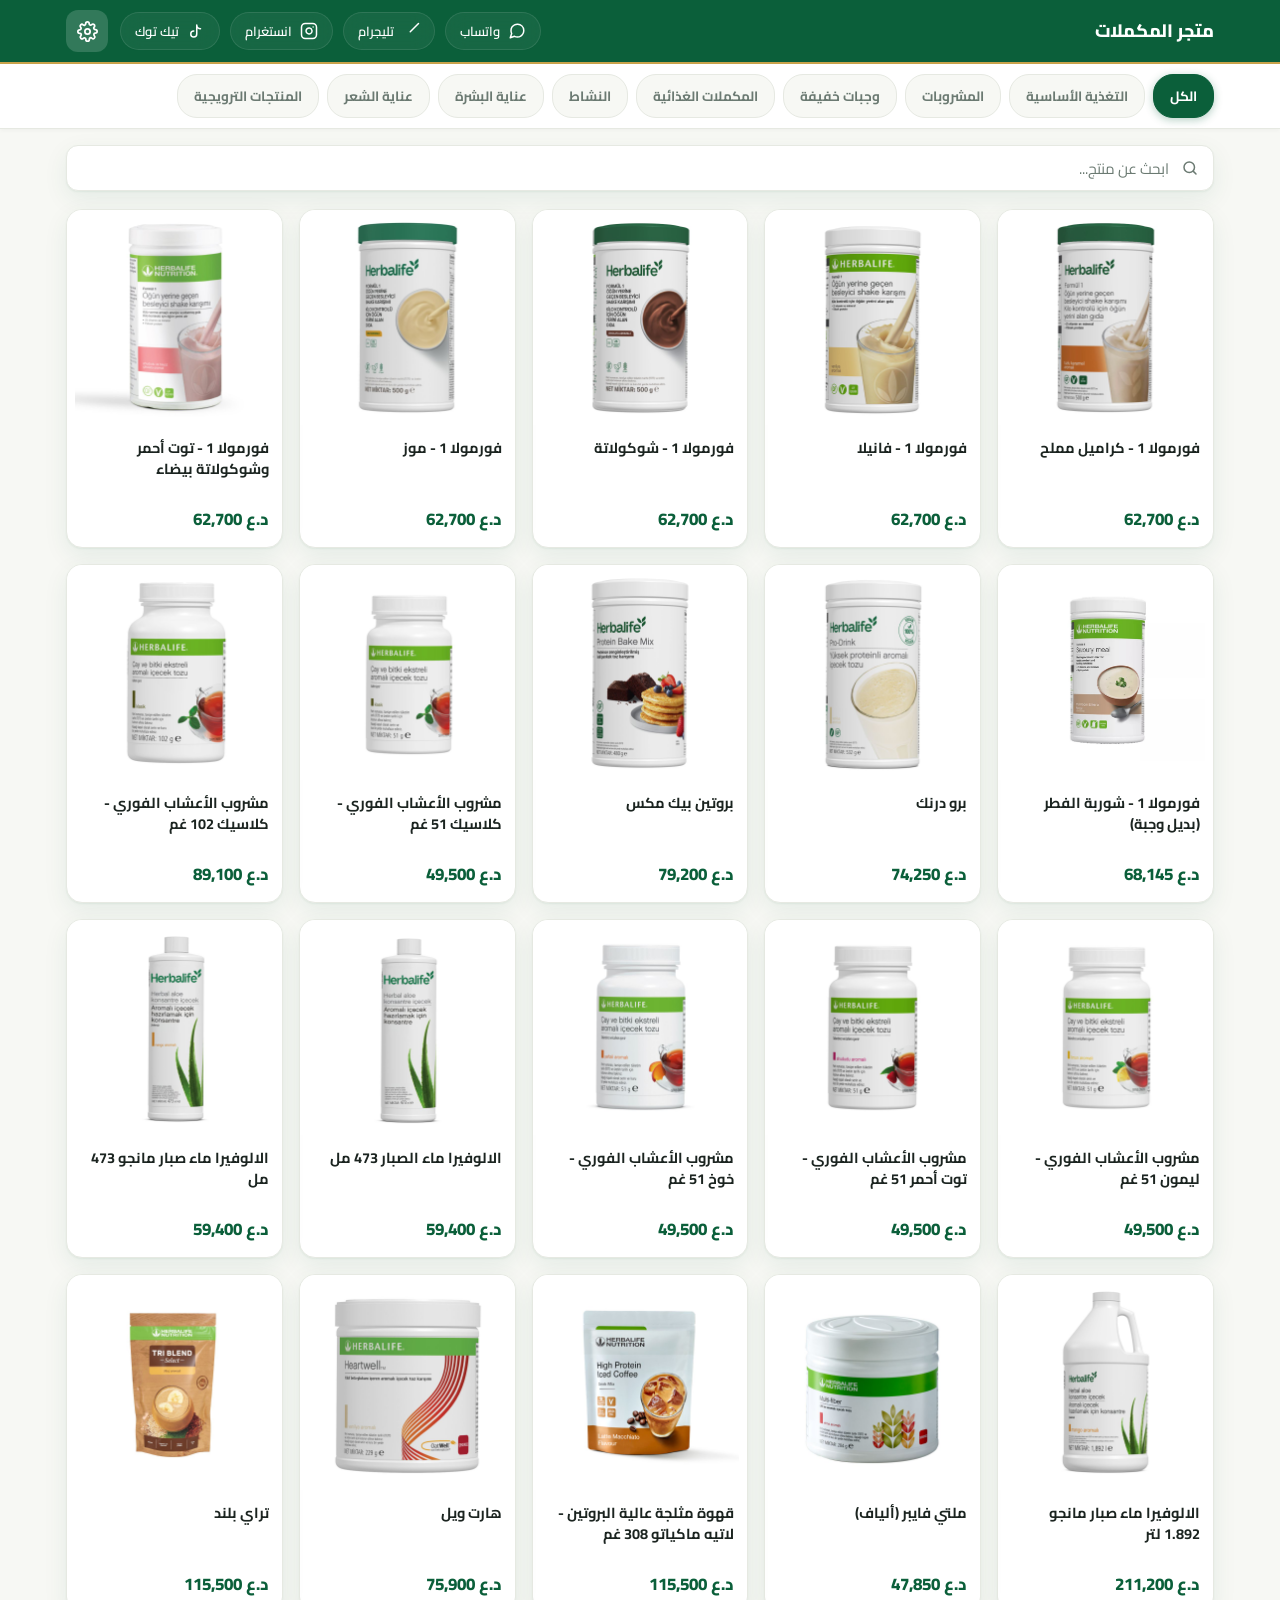
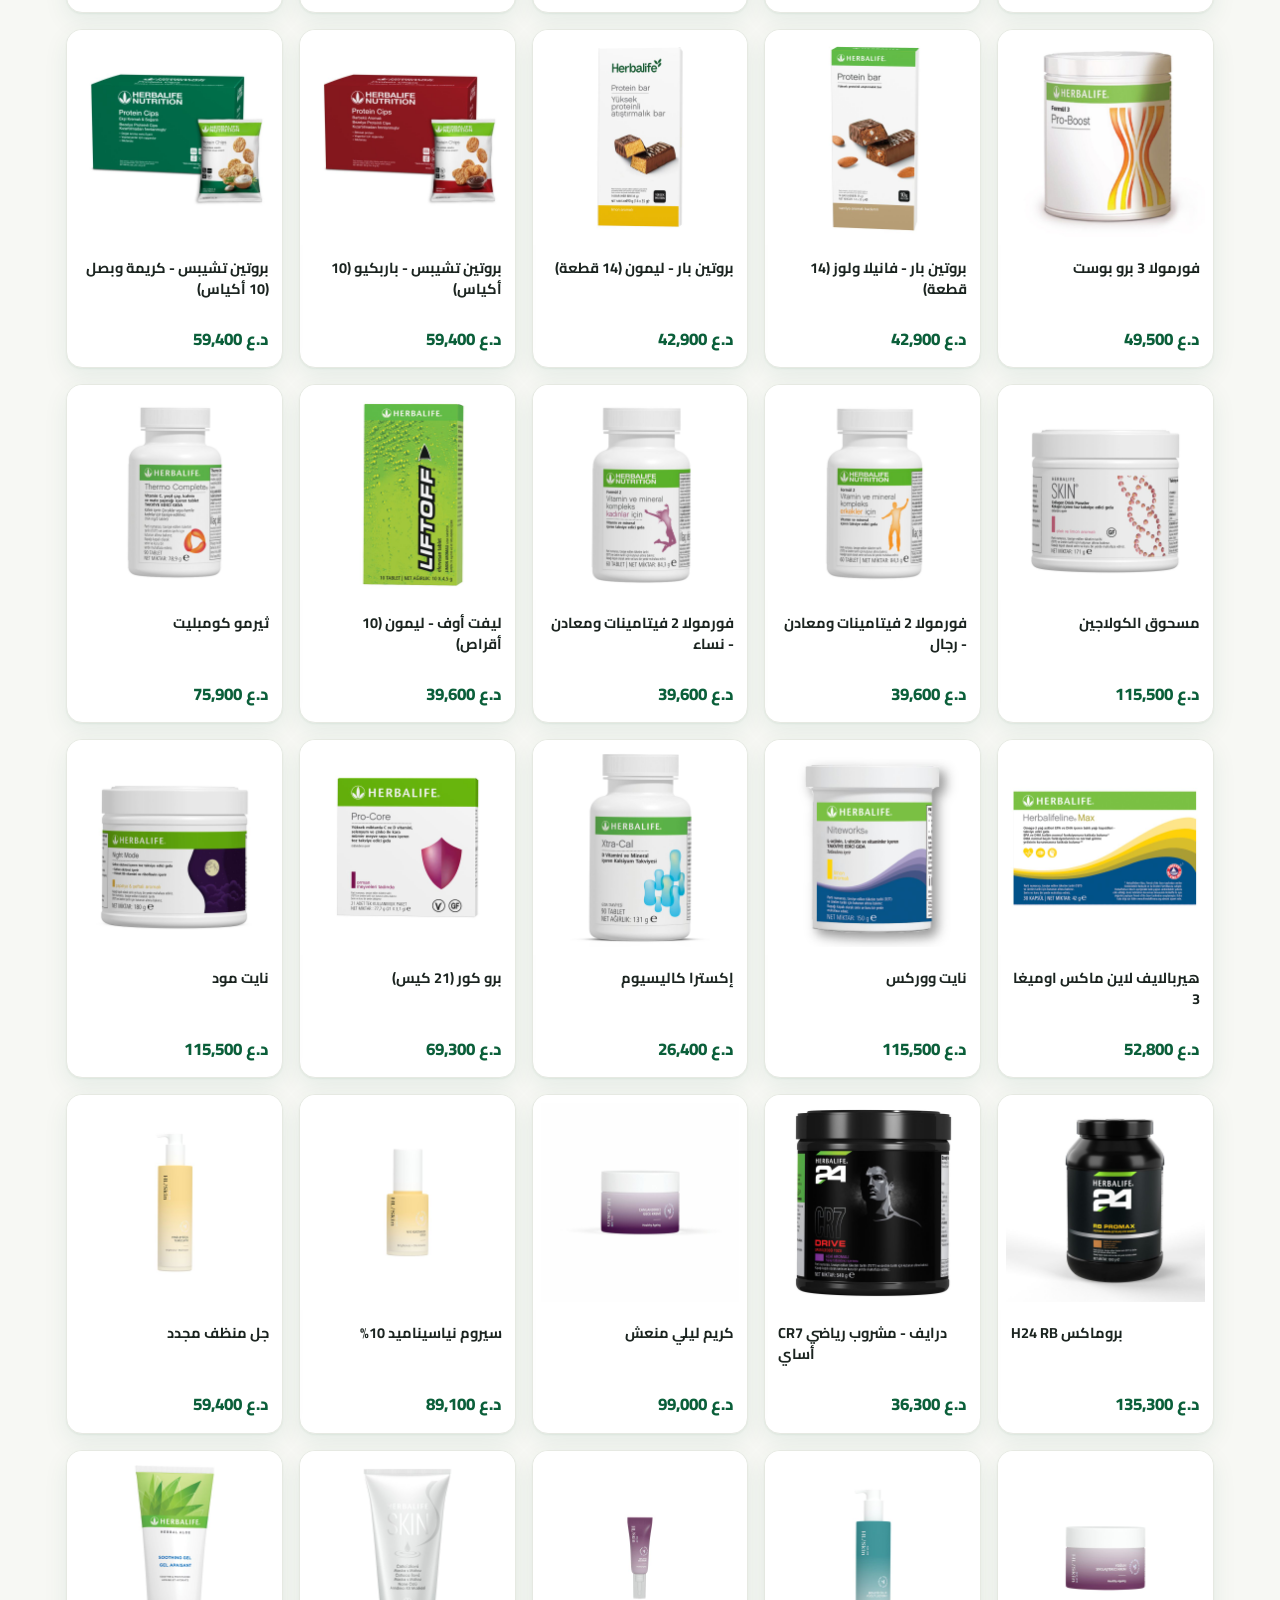
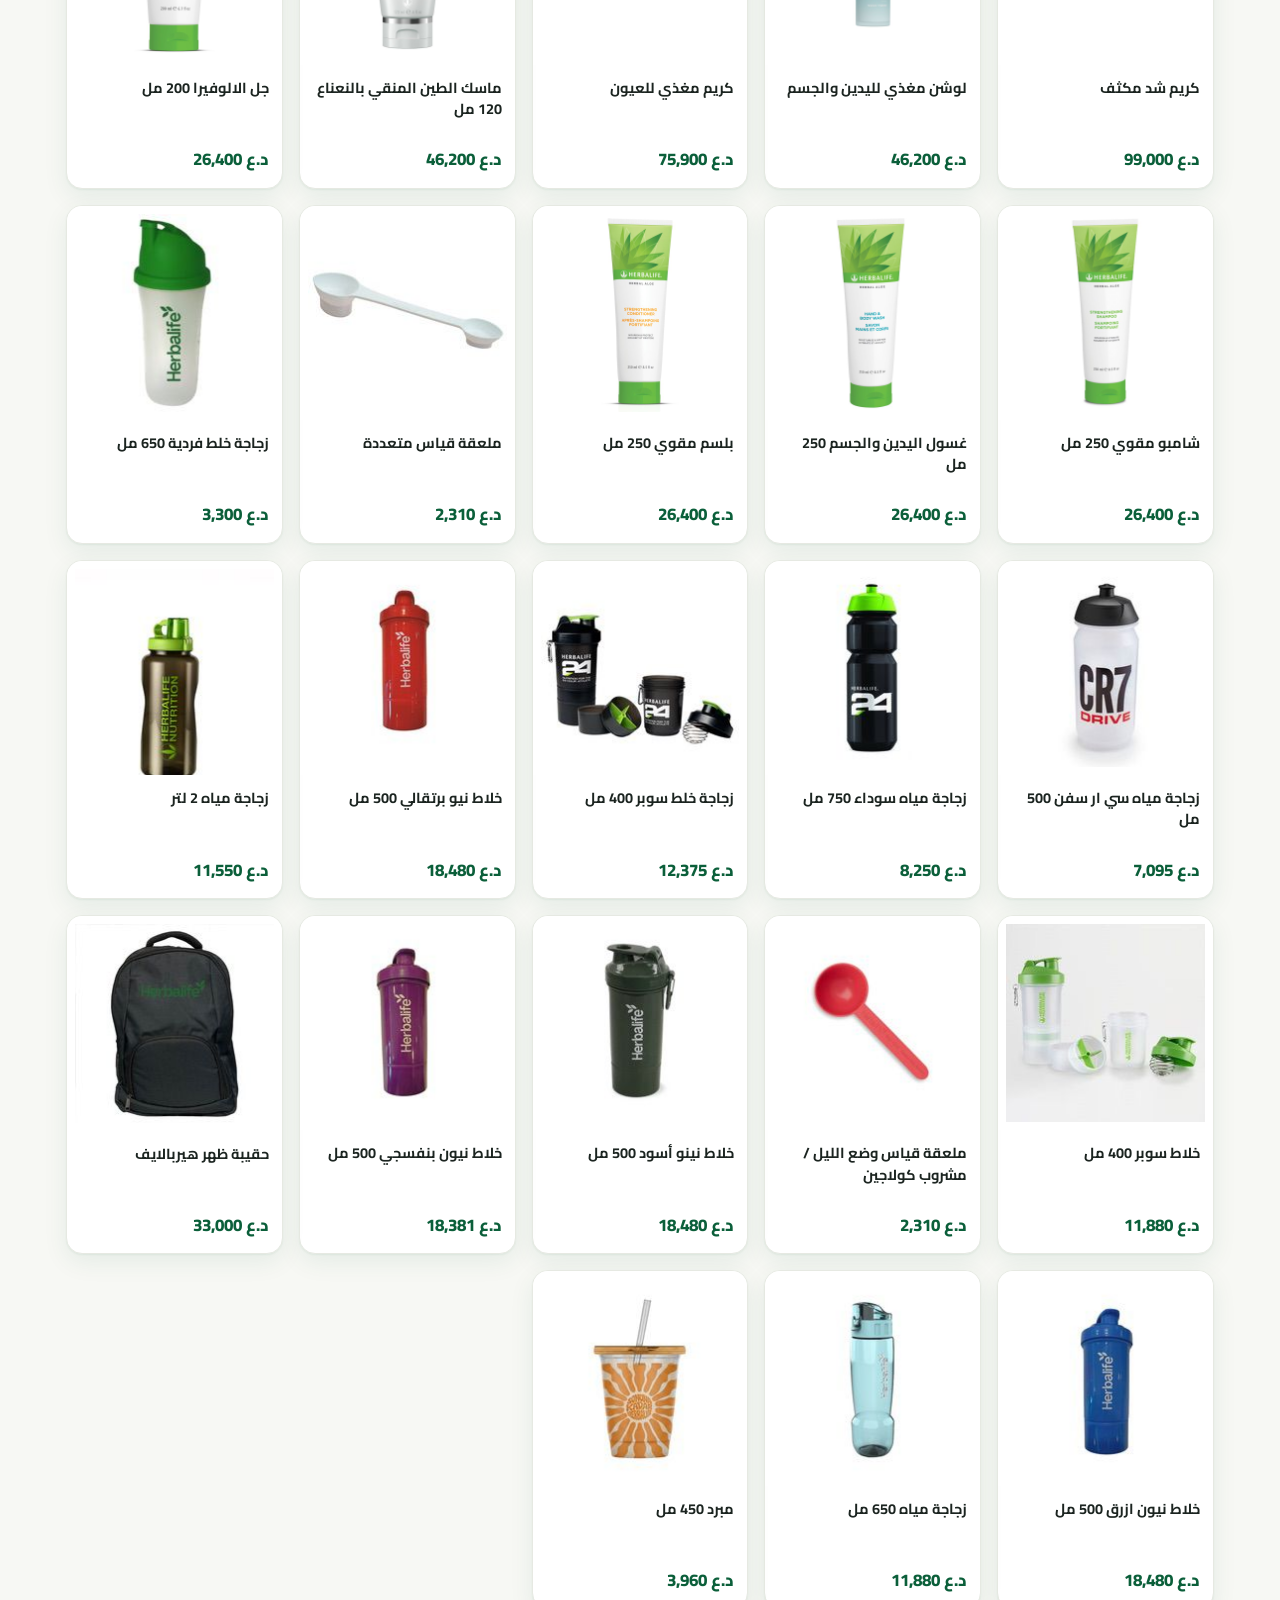
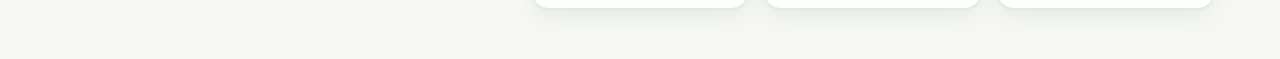
==== commit 7ca7ed9c: "Add files via upload" ====
--- a/index.html
+++ b/index.html
@@ -1,11 +1,12 @@
 <!DOCTYPE html>
 <html lang="ar" dir="rtl" data-theme="default">
+
 <head>
-<link rel="icon" type=""
 <meta charset="UTF-8">
 <meta name="viewport" content="width=device-width, initial-scale=1, viewport-fit=cover">
 <meta name="theme-color" content="#0B5F3A">
 <title>متجر المكملات</title>
+<link rel="icon" href="ml.png">
 <link rel="preconnect" href="https://fonts.googleapis.com">
 <link rel="preconnect" href="https://fonts.gstatic.com" crossorigin>
 <link href="https://fonts.googleapis.com/css2?family=Cairo:wght@400;600;800&display=swap" rel="stylesheet">
@@ -17,16 +18,48 @@
   <div class="wrap topbar-in">
     <div class="brand" id="brand"></div>
     
-    <!-- زر التواصل عبر الواتساب -->
-    <a href="https://wa.me/905382067076" target="_blank" class="whatsapp-btn">
-      <svg width="18" height="18" viewBox="0 0 24 24" fill="none" stroke="currentColor" stroke-width="2" stroke-linecap="round" stroke-linejoin="round">
-        <path d="M21 11.5a8.38 8.38 0 0 1-.9 3.8 8.5 8.5 0 0 1-7.6 4.7 8.38 8.38 0 0 1-3.8-.9L3 21l1.9-5.7a8.38 8.38 0 0 1-.9-3.8 8.5 8.5 0 0 1 4.7-7.6 8.38 8.38 0 0 1 3.8-.9h.5a8.48 8.48 0 0 1 8 8v.5z"/>
-      </svg>
-      <span>اضغط هنا للتواصل</span>
-    </a>
+    <!-- مجموعة روابط التواصل الاجتماعي -->
+    <div class="social-buttons" style="display: flex; gap: 10px; align-items: center;">
+      
+      <!-- زر الواتساب -->
+      <a href="https://wa.me/905382067076" target="_blank" class="whatsapp-btn social-btn">
+        <svg width="18" height="18" viewBox="0 0 24 24" fill="none" stroke="currentColor" stroke-width="2" stroke-linecap="round" stroke-linejoin="round">
+          <path d="M21 11.5a8.38 8.38 0 0 1-.9 3.8 8.5 8.5 0 0 1-7.6 4.7 8.38 8.38 0 0 1-3.8-.9L3 21l1.9-5.7a8.38 8.38 0 0 1-.9-3.8 8.5 8.5 0 0 1 4.7-7.6 8.38 8.38 0 0 1 3.8-.9h.5a8.48 8.48 0 0 1 8 8v.5z"/>
+        </svg>
+        <span>واتساب</span>
+      </a>
+
+      <!-- زر التليجرام -->
+      <a href="https://t.me/m_7aj" target="_blank" class="telegram-btn social-btn" title="تليجرام">
+        <svg width="18" height="18" viewBox="0 0 24 24" fill="none" stroke="currentColor" stroke-width="2" stroke-linecap="round" stroke-linejoin="round">
+          <line x1="22" y1="2" x2="11" y2="13"></line>
+          polygon points="22 2 15 22 11 13 2 9 22 2"></polygon>
+        </svg>
+        <span>تليجرام</span>
+      </a>
+
+      <!-- زر الإنستغرام -->
+      <a href="https://instagram.com/1m_7aj" target="_blank" class="instagram-btn social-btn" title="إنستغرام">
+        <svg width="18" height="18" viewBox="0 0 24 24" fill="none" stroke="currentColor" stroke-width="2" stroke-linecap="round" stroke-linejoin="round">
+          <rect x="2" y="2" width="20" height="20" rx="5" ry="5"></rect>
+          <path d="M16 11.37A4 4 0 1 1 12.63 8 4 4 0 0 1 16 11.37z"></path>
+          <line x1="17.5" y1="6.5" x2="17.51" y2="6.5"></line>
+        </svg>
+        <span>انستغرام</span>
+      </a>
+
+      <!-- زر التيك توك -->
+      <a href="https://tiktok.com/@1m_7aj" target="_blank" class="tiktok-btn social-btn" title="تيك توك">
+        <svg width="18" height="18" viewBox="0 0 24 24" fill="none" stroke="currentColor" stroke-width="2" stroke-linecap="round" stroke-linejoin="round">
+          <path d="M9 12a4 4 0 1 0 4 4V4a5 5 0 0 0 5 5"></path>
+        </svg>
+        <span>تيك توك</span>
+      </a>
+
+    </div>
 
     <button class="icon-btn" id="openSettings" aria-label="settings">
-      <svg width="21" height="21" viewBox="0 0 24 24" fill="none" stroke="currentColor" stroke-width="2" stroke-linecap="round" stroke-linejoin="round"><circle cx="12" cy="12" r="3"/><path d="M19.4 15a1.65 1.65 0 00.33 1.82l.06.06a2 2 0 01-2.83 2.83l-.06-.06a1.65 1.65 0 00-1.82-.33 1.65 1.65 0 00-1 1.51V21a2 2 0 01-4 0v-.09a1.65 1.65 0 00-1-1.51 1.65 1.65 0 00-1.82.33l-.06.06a2 2 0 01-2.83-2.83l.06-.06a1.65 1.65 0 00.33-1.82 1.65 1.65 0 00-1.51-1H3a2 2 0 010-4h.09a1.65 1.65 0 001.51-1 1.65 1.65 0 00-.33-1.82l-.06-.06a2 2 0 012.83-2.83l.06.06a1.65 1.65 0 001.82.33h0a1.65 1.65 0 001-1.51V3a2 2 0 014 0v.09a1.65 1.65 0 001 1.51h0a1.65 1.65 0 001.82-.33l.06-.06a2 2 0 012.83 2.83l-.06.06a1.65 1.65 0 00-.33 1.82v0a1.65 1.65 0 001.51 1H21a2 2 0 010 4h-.09a1.65 1.65 0 00-1.51 1z"/></svg>
+      <svg width="21" height="21" viewBox="0 0 24 24" fill="none" stroke="currentColor" stroke-width="2" stroke-linecap="round" stroke-linejoin="round"><circle cx="12" cy="12" r="3"/><path d="M19.4 15a1.65 1.65 0 00.33 1.82l.06.06a2 2 0 01-2.83 2.83l-.06-.06a1.65 1.65 0 00-1.82-.33 1.65 1.65 0 00-1 1.51V21a2 2 0 01-4 0v-.09a1.65 1.65 0 00-1-1.51 1.65 1.65 0 00-1.82.33l-.06.06a2 2 0 01-2.83-2.83l.06-.06a1.65 1.65 0 00.33-1.82 1.65 1.65 0 00-1.51-1H3a2 2 0 010-4h.09a1.65 1.65 0 001.51-1 1.65 1.65 0 00-.33-1.82l-.06-.06a2 2 0 012.83-2.83l.06.06a1.65 1.65 0 001.82.33h0a1.65 1.65 0 001-1.51V3a2 2 0 014 0v.09a1.65 1.65 0 001 1.51h0a1.65 1.65 0 001.82-.33l.06-.06a2 2 0 012.83 2.83l-.06-.06a1.65 1.65 0 00-.33 1.82v0a1.65 1.65 0 001.51 1H21a2 2 0 010 4h-.09a1.65 1.65 0 00-1.51 1z"/></svg>
     </button>
   </div>
 </header>
--- a/style.css
+++ b/style.css
@@ -11,8 +11,8 @@
   --img-bg:#FFFDF6; --shadow:0 1px 2px rgba(138,106,31,.08),0 8px 24px rgba(138,106,31,.12);
 }
 [data-theme="dark"]{
-  --bg:#0F1311;  --card:#1A201D; --ink:#EDEFEA; --muted:#93A099;
-  --line:#2A332F; --accent:#8FD14F; --price:#8FD14F;
+  --bg:#080a09;  --card:#0d0f0d; --ink:#EDEFEA; --muted:#93A099;
+  --line:#2A332F; --accent:#3ace4e; --price:#4fd14f;
   --head-bg:#080B09; --head-ink:#EDEFEA; --head-line:#2A332F;
   --img-bg:#242C28; --shadow:0 1px 2px rgba(0,0,0,.4),0 8px 24px rgba(0,0,0,.35);
 }
@@ -90,36 +90,71 @@
  
 @media (prefers-reduced-motion:reduce){*{transition:none !important}}
 /* زر الواتساب في الشريط العلوي */
-.whatsapp-btn {
+/* تنسيق الحاوية الخاصة بالأيقونات */
+.social-buttons {
+  display: flex;
+  gap: 12px;
+  align-items: center;
+}
+
+/* التنسيق الأساسي الفاخر للأزرار */
+.social-btn {
   display: inline-flex;
   align-items: center;
-  gap: 6px;
-  background-color: #25d366;
-  color: #ffffff !important;
-  padding: 6px 12px;
-  border-radius: 20px;
+  gap: 8px;
+  padding: 8px 14px;
+  border-radius: 30px; /* جعل الأزرار دائرية الأطراف بشكل أنيق (Pill shape) */
+  text-decoration: none;
   font-size: 13px;
-  font-weight: 700;
-  text-decoration: none;
-  box-shadow: 0 2px 6px rgba(0, 0, 0, 0.15);
-  transition: background-color 0.2s, transform 0.15s;
-  white-space: nowrap;
+  font-weight: 600;
+  background: rgba(255, 255, 255, 0.05); /* خلفية شفافة فاخرة تتناسب مع مختلف ألوان الهيدر */
+  border: 1px solid rgba(255, 255, 255, 0.1); /* إطار خفيف وراقي */
+  color: inherit;
+  backdrop-filter: blur(10px); /* تأثير زجاجي خفيف */
+  transition: all 0.3s cubic-bezier(0.4, 0, 0.2, 1);
 }
 
+/* تأثيرات الـ Hover المخصصة لكل منصة بلونها الرسمي الحقيقي */
 .whatsapp-btn:hover {
-  background-color: #20ba5a;
-  transform: translateY(-1px);
+  background-color: #25d366;
+  border-color: #25d366;
+  color: #fff;
+  transform: translateY(-2px); /* صعود الزر للأعلى بسلاسة عند مرور الماوس */
+  box-shadow: 0 4px 12px rgba(37, 211, 102, 0.3); /* ظل ملون خفيف */
 }
 
-.whatsapp-btn svg {
-  flex-shrink: 0;
+.telegram-btn:hover {
+  background-color: #24a1de;
+  border-color: #24a1de;
+  color: #fff;
+  transform: translateY(-2px);
+  box-shadow: 0 4px 12px rgba(36, 161, 222, 0.3);
 }
 
-@media (max-width: 480px) {
-  .whatsapp-btn span {
-    font-size: 12px;
+.instagram-btn:hover {
+  /* تدرج لوني خاص بإنستغرام عند التحويم */
+  background: linear-gradient(45deg, #f09433, #e6683c, #dc2743, #cc2366, #bc1888);
+  border-color: transparent;
+  color: #fff;
+  transform: translateY(-2px);
+  box-shadow: 0 4px 12px rgba(220, 39, 67, 0.3);
+}
+
+.tiktok-btn:hover {
+  background-color: #000000;
+  border-color: #000000;
+  color: #fff;
+  transform: translateY(-2px);
+  box-shadow: 0 4px 12px rgba(0, 0, 0, 0.3);
+}
+
+/* 📱 الشاشات الصغيرة (الموبايل) */
+@media (max-width: 768px) {
+  .social-btn {
+    padding: 8px; /* تحويلها إلى أزرار مربعة/دائرية للأيقونات فقط */
+    border-radius: 50%;
   }
-  .whatsapp-btn {
-    padding: 5px 9px;
+  .social-btn span {
+    display: none; /* إخفاء الكلمات في الموبايل لكي لا يزدحم المكان */
   }
 }
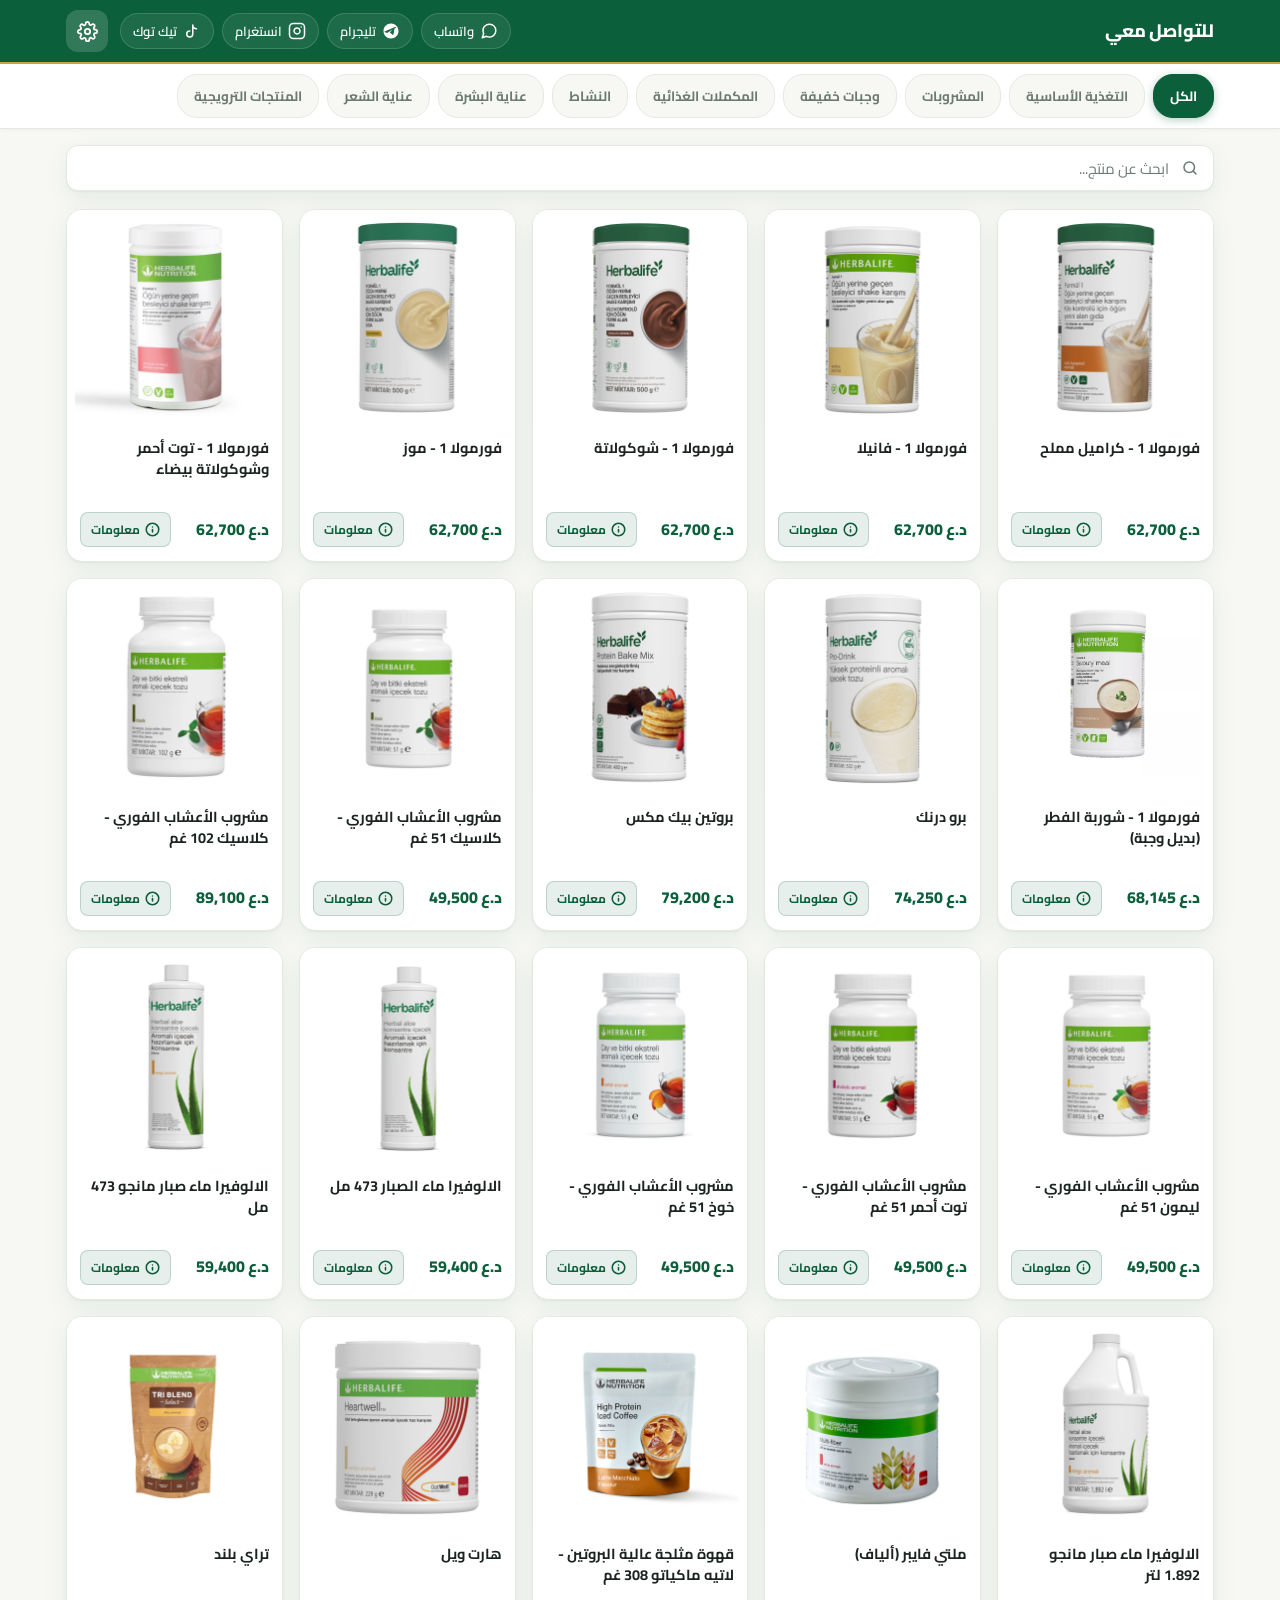
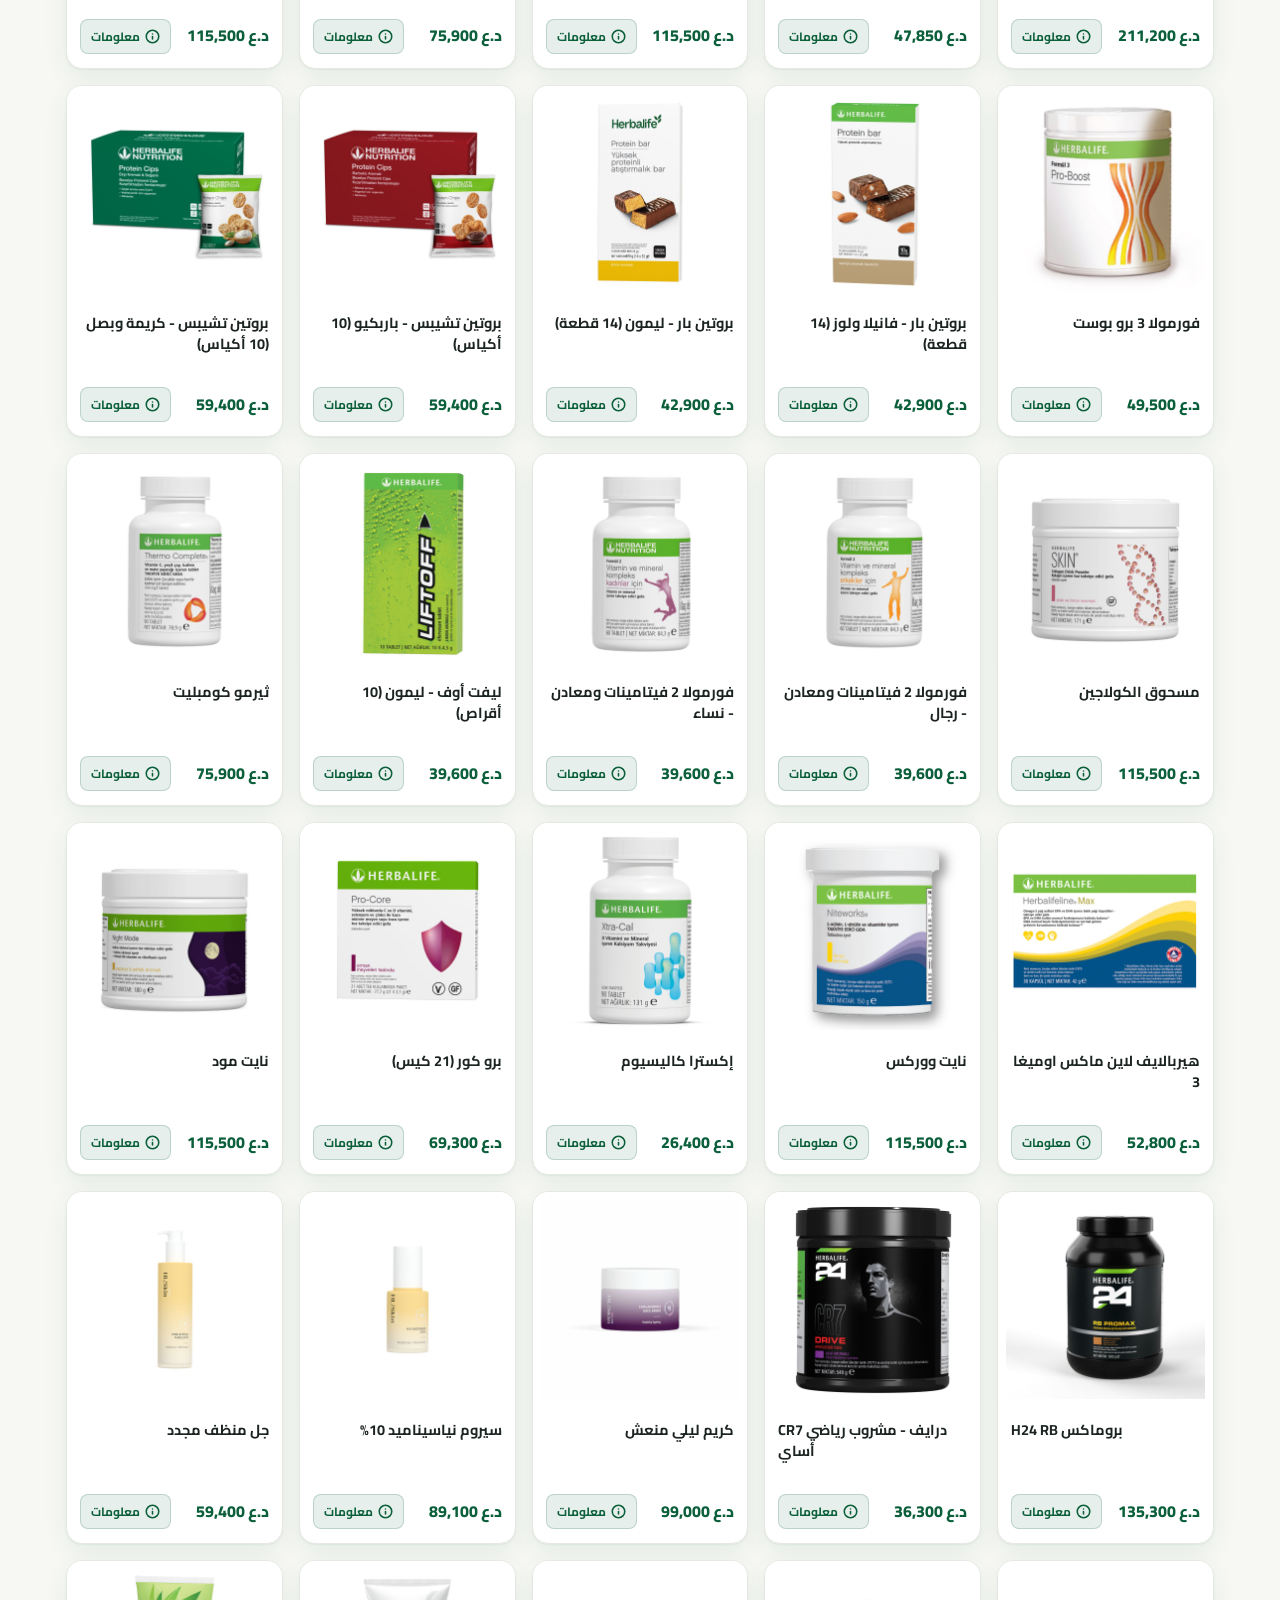
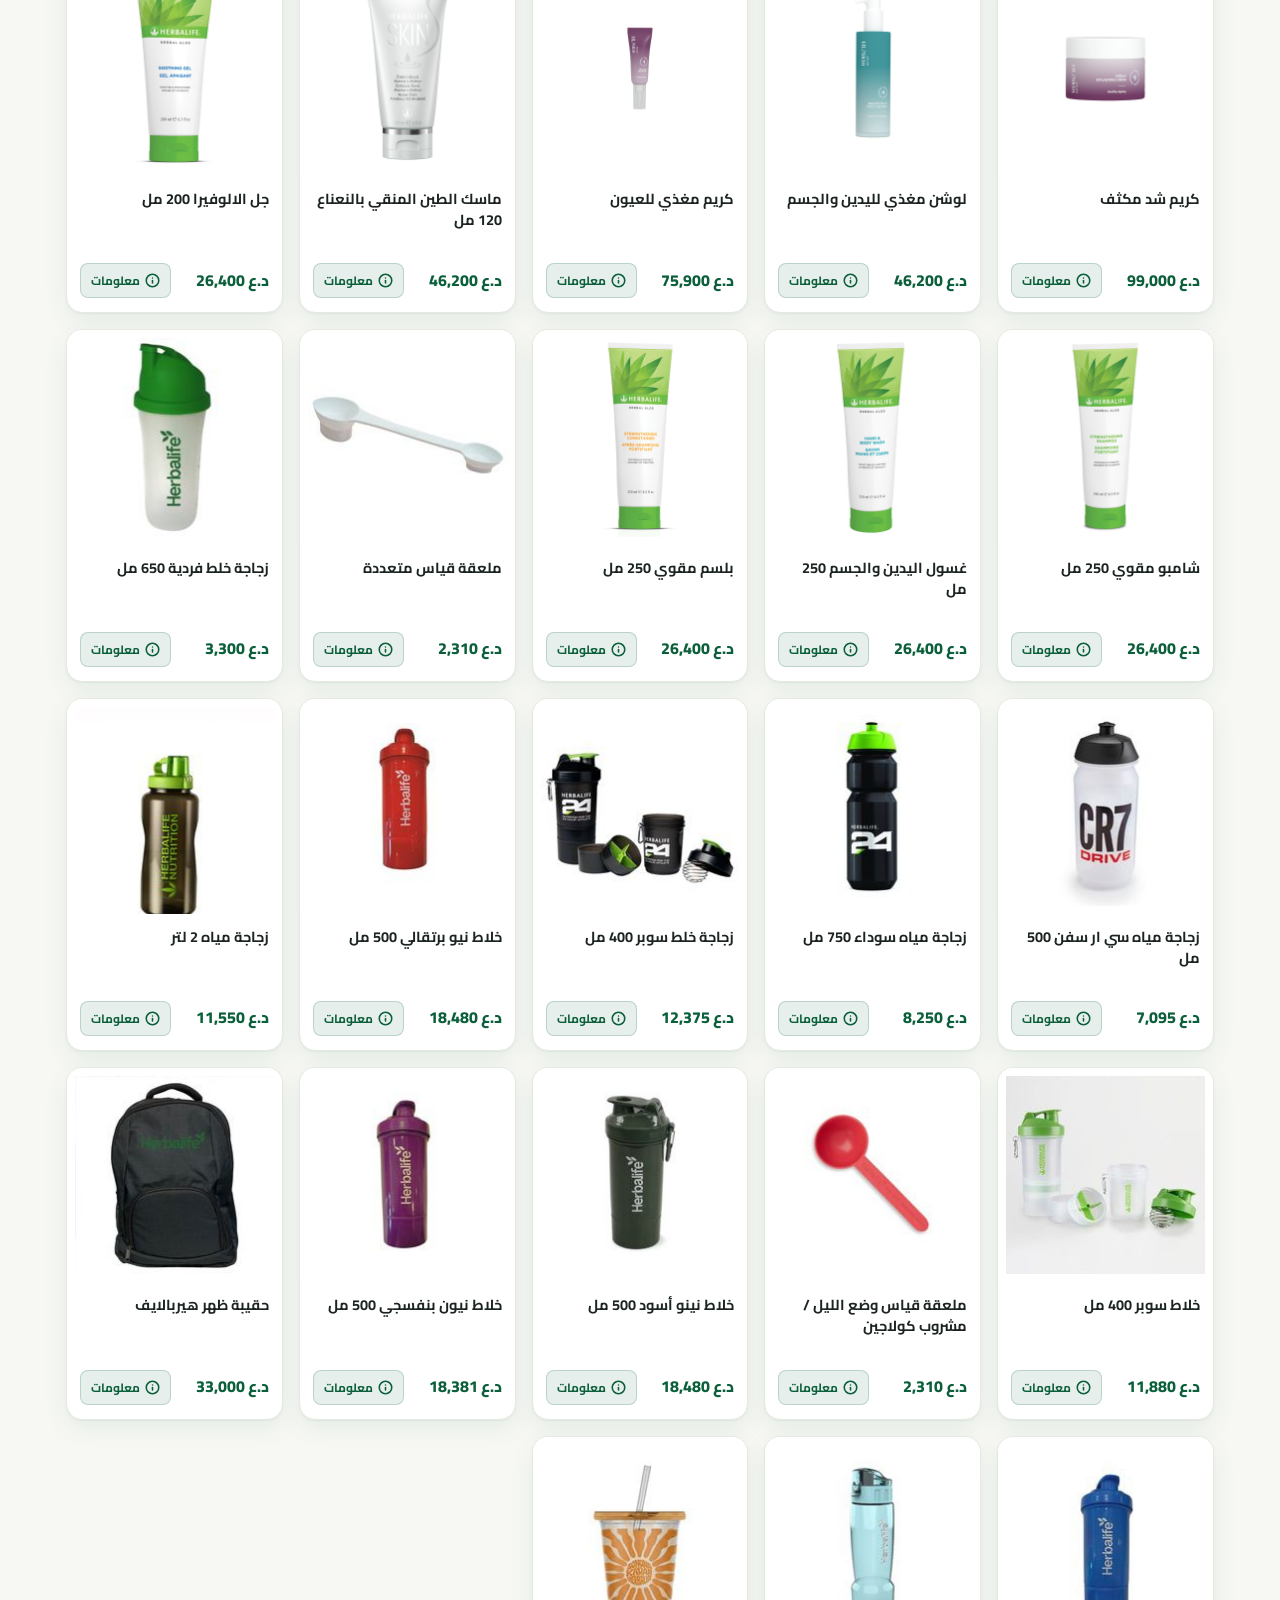
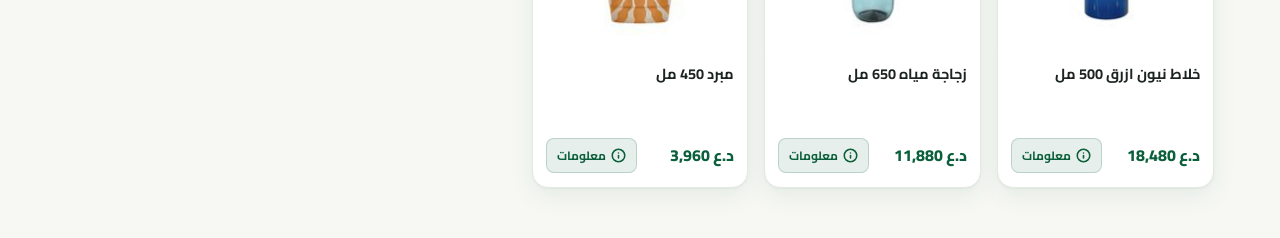
==== commit 82bf78f4: "Add files via upload" ====
--- a/index.html
+++ b/index.html
@@ -19,7 +19,7 @@
     <div class="brand" id="brand"></div>
     
     <!-- مجموعة روابط التواصل الاجتماعي -->
-    <div class="social-buttons" style="display: flex; gap: 10px; align-items: center;">
+    <div class="social-buttons">
       
       <!-- زر الواتساب -->
       <a href="https://wa.me/905382067076" target="_blank" class="whatsapp-btn social-btn">
@@ -31,9 +31,8 @@
 
       <!-- زر التليجرام -->
       <a href="https://t.me/m_7aj" target="_blank" class="telegram-btn social-btn" title="تليجرام">
-        <svg width="18" height="18" viewBox="0 0 24 24" fill="none" stroke="currentColor" stroke-width="2" stroke-linecap="round" stroke-linejoin="round">
-          <line x1="22" y1="2" x2="11" y2="13"></line>
-          polygon points="22 2 15 22 11 13 2 9 22 2"></polygon>
+        <svg width="18" height="18" viewBox="0 0 24 24" fill="currentColor">
+          <path d="M12 2C6.48 2 2 6.48 2 12s4.48 10 10 10 10-4.48 10-10S17.52 2 12 2zm4.64 6.8c-.15 1.58-.8 5.42-1.13 7.19-.14.75-.42 1-.68 1.03-.58.05-1.02-.38-1.58-.75-.88-.58-1.38-.94-2.23-1.5-.99-.65-.35-1.01.22-1.59.15-.15 2.71-2.48 2.76-2.69.01-.03.01-.14-.07-.2-.08-.06-.19-.04-.27-.02-.12.02-1.96 1.25-5.54 3.69-.52.36-1 .53-1.42.52-.47-.01-1.37-.26-2.03-.48-.82-.27-1.47-.42-1.42-.88.03-.25.38-.51 1.07-.78 4.18-1.82 6.97-3.02 8.37-3.61 3.98-1.66 4.81-1.95 5.35-1.96.12 0 .38.03.55.17.14.12.18.28.2.45-.02.07-.02.19-.03.25z"/>
         </svg>
         <span>تليجرام</span>
       </a>
@@ -59,7 +58,7 @@
     </div>
 
     <button class="icon-btn" id="openSettings" aria-label="settings">
-      <svg width="21" height="21" viewBox="0 0 24 24" fill="none" stroke="currentColor" stroke-width="2" stroke-linecap="round" stroke-linejoin="round"><circle cx="12" cy="12" r="3"/><path d="M19.4 15a1.65 1.65 0 00.33 1.82l.06.06a2 2 0 01-2.83 2.83l-.06-.06a1.65 1.65 0 00-1.82-.33 1.65 1.65 0 00-1 1.51V21a2 2 0 01-4 0v-.09a1.65 1.65 0 00-1-1.51 1.65 1.65 0 00-1.82.33l-.06.06a2 2 0 01-2.83-2.83l.06-.06a1.65 1.65 0 00.33-1.82 1.65 1.65 0 00-1.51-1H3a2 2 0 010-4h.09a1.65 1.65 0 001.51-1 1.65 1.65 0 00-.33-1.82l-.06-.06a2 2 0 012.83-2.83l.06.06a1.65 1.65 0 001.82.33h0a1.65 1.65 0 001-1.51V3a2 2 0 014 0v.09a1.65 1.65 0 001 1.51h0a1.65 1.65 0 001.82-.33l.06-.06a2 2 0 012.83 2.83l-.06-.06a1.65 1.65 0 00-.33 1.82v0a1.65 1.65 0 001.51 1H21a2 2 0 010 4h-.09a1.65 1.65 0 00-1.51 1z"/></svg>
+      <svg width="21" height="21" viewBox="0 0 24 24" fill="none" stroke="currentColor" stroke-width="2" stroke-linecap="round" stroke-linejoin="round"><circle cx="12" cy="12" r="3"/><path d="M19.4 15a1.65 1.65 0 00.33 1.82l.06.06a2 2 0 01-2.83 2.83l-.06-.06a1.65 1.65 0 00-1.82-.33 1.65 1.65 0 00-1 1.51V21a2 2 0 01-4 0v-.09a1.65 1.65 0 00-1-1.51 1.65 1.65 0 00-1.82.33l-.06.06a2 2 0 01-2.83-2.83l.06-.06a1.65 1.65 0 00.33-1.82 1.65 1.65 0 00-1.51-1H3a2 2 0 010-4h.09a1.65 1.65 0 001.51-1 1.65 1.65 0 00-.33-1.82l-.06-.06a2 2 0 012.83-2.83l.06.06a1.65 1.65 0 001.82.33h0a1.65 1.65 0 001-1.51V3a2 2 0 014 0v.09a1.65 1.65 0 001 1.51h0a1.65 1.65 0 001.82-.33l.06-.06a2 2 0 012.83 2.83l-.06.06a1.65 1.65 0 00-.33 1.82v0a1.65 1.65 0 001.51 1H21a2 2 0 010 4h-.09a1.65 1.65 0 00-1.51 1z"/></svg>
     </button>
   </div>
 </header>
@@ -89,6 +88,25 @@
   </div>
 </div>
 
+<!-- نافذة معلومات المنتج المخصصة (تتأثر بالثيم تلقائياً) -->
+<div class="overlay" id="infoOverlay">
+  <div class="sheet info-modal" role="dialog" aria-modal="true">
+    <button class="x modal-close" id="closeInfoModal" aria-label="close">×</button>
+    <div class="info-modal-body">
+      <div class="info-modal-img">
+        <img id="infoModalImg" src="" alt="product image">
+      </div>
+      <div class="info-modal-content">
+        <h2 id="infoModalTitle"></h2>
+        <div class="info-modal-price" id="infoModalPrice"></div>
+        <div class="info-modal-desc-box">
+          <p id="infoModalDesc"></p>
+        </div>
+      </div>
+    </div>
+  </div>
+</div>
+
 <script src="app.js"></script>
 </body>
 </html>
--- a/style.css
+++ b/style.css
@@ -24,6 +24,7 @@
   background:var(--bg);color:var(--ink);font-size:15px;line-height:1.6;
   padding-bottom:env(safe-area-inset-bottom);transition:background .2s,color .2s;
 }
+body.lock{overflow:hidden}
 button,input,select{font-family:inherit;font-size:inherit;color:inherit}
 button{cursor:pointer;border:none;background:none}
 .wrap{max-width:1180px;margin:0 auto;padding:0 16px}
@@ -63,22 +64,54 @@
 .noimg{display:grid;place-items:center;gap:4px;color:var(--muted);text-align:center;padding:10px}
 .noimg b{font-family:ui-monospace,Menlo,monospace;font-size:20px;color:var(--accent);direction:ltr}
 .noimg span{font-size:12px}
-.card-body{padding:12px 13px 14px;display:flex;flex-direction:column;gap:6px;flex:1}
+.card-body{padding:12px 13px 14px;display:flex;flex-direction:column;gap:8px;flex:1}
 .card-name{margin:0;font-weight:700;font-size:14.5px;line-height:1.45;display:-webkit-box;-webkit-line-clamp:3;-webkit-box-orient:vertical;overflow:hidden;overflow-wrap:anywhere;min-height:4.35em}
-.card-price{margin-top:auto;font-weight:800;font-size:17px;color:var(--price);direction:ltr;text-align:start}
+
+/* أسفل بطاقة المنتج (السعر + زر المعلومات) */
+.card-footer {
+  display: flex;
+  align-items: center;
+  justify-content: space-between;
+  gap: 8px;
+  margin-top: auto;
+  padding-top: 4px;
+}
+.card-price{font-weight:800;font-size:16px;color:var(--price);direction:ltr;text-align:start}
 [dir="rtl"] .card-price{text-align:right}
- 
+
+.info-btn {
+  display: inline-flex;
+  align-items: center;
+  gap: 5px;
+  padding: 5px 10px;
+  border-radius: 8px;
+  background: color-mix(in srgb, var(--accent) 10%, transparent);
+  color: var(--accent);
+  font-size: 12px;
+  font-weight: 700;
+  border: 1px solid color-mix(in srgb, var(--accent) 20%, transparent);
+  transition: all 0.2s ease;
+  flex-shrink: 0;
+}
+.info-btn:hover {
+  background: var(--accent);
+  color: #ffffff;
+  border-color: var(--accent);
+}
+
 .empty{text-align:center;padding:60px 20px;color:var(--muted);grid-column:1/-1}
  
-/* نافذة الإعدادات */
-.overlay{position:fixed;inset:0;background:rgba(0,0,0,.5);z-index:60;display:flex;align-items:flex-end;justify-content:center;opacity:0;pointer-events:none;transition:opacity .2s}
+/* نافذة الإعدادات والمعلومات */
+.overlay{position:fixed;inset:0;background:rgba(0,0,0,.65);z-index:60;display:flex;align-items:flex-end;justify-content:center;opacity:0;pointer-events:none;transition:opacity .25s ease;backdrop-filter:blur(4px)}
 .overlay.on{opacity:1;pointer-events:auto}
 .sheet{background:var(--card);color:var(--ink);width:100%;max-width:520px;max-height:88vh;overflow-y:auto;border-radius:22px 22px 0 0;padding:20px 18px calc(22px + env(safe-area-inset-bottom));transform:translateY(40px);transition:transform .25s cubic-bezier(.3,.8,.3,1)}
 .overlay.on .sheet{transform:none}
 @media(min-width:640px){.overlay{align-items:center}.sheet{border-radius:22px}}
 .sheet-head{display:flex;align-items:center;margin-bottom:14px}
 .sheet-head h2{margin:0;flex:1;font-size:18px;font-weight:800}
-.x{width:36px;height:36px;border-radius:10px;background:var(--bg);font-size:20px;font-weight:700;color:var(--muted)}
+.x{width:36px;height:36px;border-radius:10px;background:var(--bg);font-size:20px;font-weight:700;color:var(--muted);display:grid;place-items:center;transition:all 0.15s}
+.x:hover{background:var(--line);color:var(--ink)}
+
 .group{margin-bottom:18px}
 .group h3{margin:0 0 9px;font-size:14px;font-weight:700;color:var(--muted)}
 .opts{display:flex;gap:8px;flex-wrap:wrap}
@@ -87,74 +120,104 @@
 .opt.on{border-color:var(--accent);background:var(--card);box-shadow:0 0 0 3px color-mix(in srgb,var(--accent) 20%,transparent)}
 .swatch{display:flex;justify-content:center;gap:4px;margin-bottom:6px}
 .swatch i{width:16px;height:16px;border-radius:50%;display:block;border:1px solid rgba(0,0,0,.15)}
+
+/* نافذة معلومات المنتج المخصصة (Modal Design) */
+.info-modal {
+  position: relative;
+  max-width: 480px;
+}
+.modal-close {
+  position: absolute;
+  top: 16px;
+  left: 16px;
+  z-index: 10;
+}
+[dir="ltr"] .modal-close {
+  left: auto;
+  right: 16px;
+}
+.info-modal-body {
+  display: flex;
+  flex-direction: column;
+  gap: 16px;
+  padding-top: 10px;
+}
+.info-modal-img {
+  width: 100%;
+  height: 200px;
+  background: var(--img-bg);
+  border-radius: 14px;
+  border: 1px solid var(--line);
+  display: grid;
+  place-items: center;
+  overflow: hidden;
+}
+.info-modal-img img {
+  max-width: 100%;
+  max-height: 100%;
+  object-fit: contain;
+}
+.info-modal-content h2 {
+  margin: 0 0 6px;
+  font-size: 18px;
+  font-weight: 800;
+  line-height: 1.4;
+}
+.info-modal-price {
+  font-size: 19px;
+  font-weight: 800;
+  color: var(--price);
+  margin-bottom: 12px;
+  direction: ltr;
+  text-align: start;
+}
+[dir="rtl"] .info-modal-price {
+  text-align: right;
+}
+.info-modal-desc-box {
+  background: var(--bg);
+  border: 1px solid var(--line);
+  padding: 14px 16px;
+  border-radius: 12px;
+  font-size: 14px;
+  color: var(--ink);
+  line-height: 1.6;
+}
+.info-modal-desc-box p {
+  margin: 0;
+  white-space: pre-line;
+}
  
 @media (prefers-reduced-motion:reduce){*{transition:none !important}}
-/* زر الواتساب في الشريط العلوي */
-/* تنسيق الحاوية الخاصة بالأيقونات */
+
+/* أزرار التواصل الاجتماعي */
 .social-buttons {
   display: flex;
-  gap: 12px;
-  align-items: center;
-}
-
-/* التنسيق الأساسي الفاخر للأزرار */
+  gap: 8px;
+  align-items: center;
+}
 .social-btn {
   display: inline-flex;
   align-items: center;
-  gap: 8px;
-  padding: 8px 14px;
-  border-radius: 30px; /* جعل الأزرار دائرية الأطراف بشكل أنيق (Pill shape) */
+  gap: 6px;
+  padding: 7px 12px;
+  border-radius: 30px;
   text-decoration: none;
   font-size: 13px;
   font-weight: 600;
-  background: rgba(255, 255, 255, 0.05); /* خلفية شفافة فاخرة تتناسب مع مختلف ألوان الهيدر */
-  border: 1px solid rgba(255, 255, 255, 0.1); /* إطار خفيف وراقي */
+  background: rgba(255, 255, 255, 0.08);
+  border: 1px solid rgba(255, 255, 255, 0.15);
   color: inherit;
-  backdrop-filter: blur(10px); /* تأثير زجاجي خفيف */
-  transition: all 0.3s cubic-bezier(0.4, 0, 0.2, 1);
-}
-
-/* تأثيرات الـ Hover المخصصة لكل منصة بلونها الرسمي الحقيقي */
-.whatsapp-btn:hover {
-  background-color: #25d366;
-  border-color: #25d366;
-  color: #fff;
-  transform: translateY(-2px); /* صعود الزر للأعلى بسلاسة عند مرور الماوس */
-  box-shadow: 0 4px 12px rgba(37, 211, 102, 0.3); /* ظل ملون خفيف */
-}
-
-.telegram-btn:hover {
-  background-color: #24a1de;
-  border-color: #24a1de;
-  color: #fff;
-  transform: translateY(-2px);
-  box-shadow: 0 4px 12px rgba(36, 161, 222, 0.3);
-}
-
-.instagram-btn:hover {
-  /* تدرج لوني خاص بإنستغرام عند التحويم */
-  background: linear-gradient(45deg, #f09433, #e6683c, #dc2743, #cc2366, #bc1888);
-  border-color: transparent;
-  color: #fff;
-  transform: translateY(-2px);
-  box-shadow: 0 4px 12px rgba(220, 39, 67, 0.3);
-}
-
-.tiktok-btn:hover {
-  background-color: #000000;
-  border-color: #000000;
-  color: #fff;
-  transform: translateY(-2px);
-  box-shadow: 0 4px 12px rgba(0, 0, 0, 0.3);
-}
-
-/* 📱 الشاشات الصغيرة (الموبايل) */
+  backdrop-filter: blur(8px);
+  transition: all 0.25s ease;
+}
+.whatsapp-btn:hover { background-color: #25d366; border-color: #25d366; color: #fff; transform: translateY(-2px); box-shadow: 0 4px 12px rgba(37, 211, 102, 0.3); }
+.telegram-btn:hover { background-color: #24a1de; border-color: #24a1de; color: #fff; transform: translateY(-2px); box-shadow: 0 4px 12px rgba(36, 161, 222, 0.3); }
+.instagram-btn:hover { background: linear-gradient(45deg, #f09433, #e6683c, #dc2743, #cc2366, #bc1888); border-color: transparent; color: #fff; transform: translateY(-2px); box-shadow: 0 4px 12px rgba(220, 39, 67, 0.3); }
+.tiktok-btn:hover { background-color: #000000; border-color: #000000; color: #fff; transform: translateY(-2px); box-shadow: 0 4px 12px rgba(0, 0, 0, 0.3); }
+
+/* 📱 الموبايل */
 @media (max-width: 768px) {
-  .social-btn {
-    padding: 8px; /* تحويلها إلى أزرار مربعة/دائرية للأيقونات فقط */
-    border-radius: 50%;
-  }
-  .social-btn span {
-    display: none; /* إخفاء الكلمات في الموبايل لكي لا يزدحم المكان */
-  }
+  .social-btn { padding: 8px; border-radius: 50%; }
+  .social-btn span { display: none; }
 }
